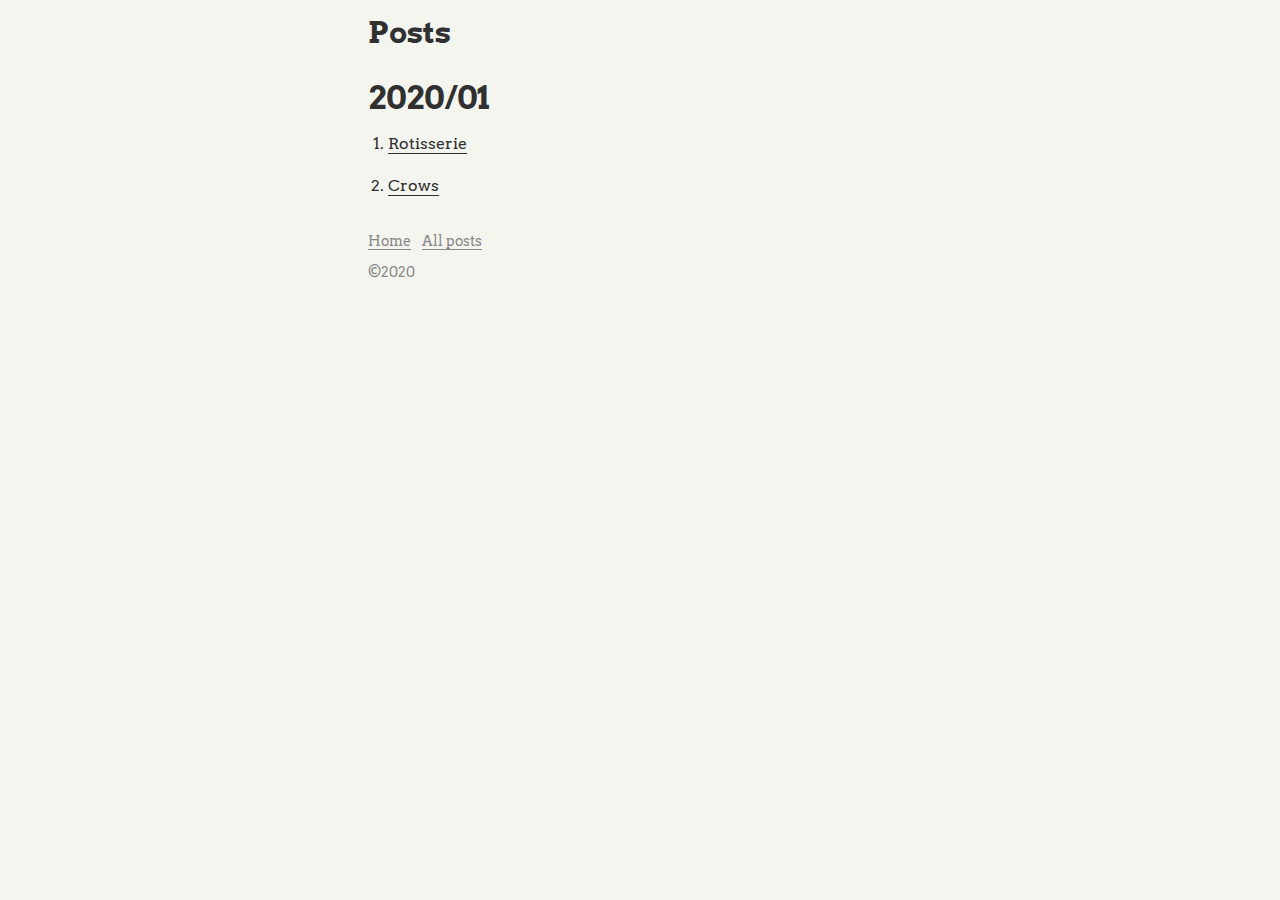
==== post/index.html @ c3e8d0f3 "Bro" ====
<!DOCTYPE html>
<html lang="en-us">

<head>
  <meta charset="utf-8">
  <meta http-equiv="X-UA-Compatible" content="IE=edge">
  <meta name="viewport" content="width=device-width, initial-scale=1">
  <meta name="author" content="">
  <meta name="generator" content="Hugo 0.63.2" />
  <title>Posts — N-I-C-H-O-L-A-I</title>

  <meta name="description" content="">
  <link rel="canonical" href="https://chillingchakra.github.io/post/">
  <link href="/post/index.xml" rel="alternate"
    type="application/rss+xml" title="N-I-C-H-O-L-A-I">
  <link rel="stylesheet" href="https://fonts.googleapis.com/css?family=Source+Code+Pro|Arvo:400,700">
  <link rel="stylesheet" href="https://chillingchakra.github.io/css/highlight.css">
  <link rel="stylesheet" href="https://chillingchakra.github.io/css/paperback.css">
</head>


<body>
  <div class="container">

    <header>
  <h1>Posts</h1>

  

  
</header>


    <article>

      <section>
        <h2>2020/01</h2>

        <ol>
          <li>
            <p>
  <a href="https://chillingchakra.github.io/post/rotisserie/">Rotisserie</a>
</p>

          </li>
          <li>
            <p>
  <a href="https://chillingchakra.github.io/post/crows/">Crows</a>
</p>

          </li>
          
        </ol>
      </section>
      

    </article>

    <nav class="site-nav">
  <a href="https://chillingchakra.github.io/">Home</a>
  <a href="https://chillingchakra.github.io/post/">All posts</a>

  

  

  
</nav>


    <footer class="site-footer">
  <span class="owner">©2020 </span>

  

  
</footer>


  </div>

  
<script src="https://chillingchakra.github.io/js/highlight.pack.js"></script>
<script>hljs.initHighlightingOnLoad();</script>


</body>

</html>
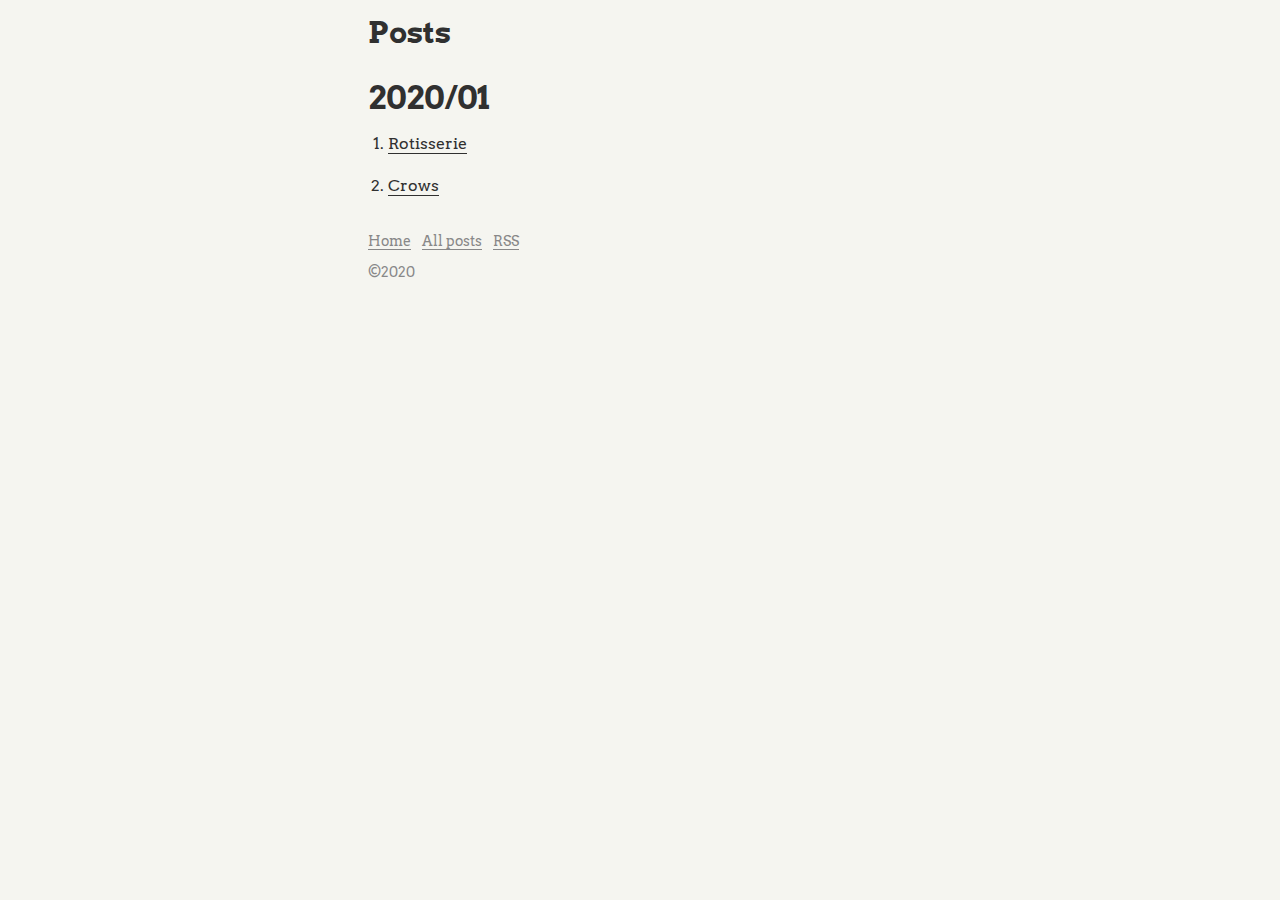
==== commit 938a4c60: "enabled browsers to pick up on RSS Feed and Added RSS Button at the nav.html. On a lighter note Hugo" ====
--- a/post/index.html
+++ b/post/index.html
@@ -59,6 +59,9 @@
     <nav class="site-nav">
   <a href="https://chillingchakra.github.io/">Home</a>
   <a href="https://chillingchakra.github.io/post/">All posts</a>
+  <a href="https://chillingchakra.github.io/index.xml">RSS</a>
+  <link rel="alternate" href="https://chillingchakra.github.io/index.xml" type="application/rss+xml" title="RSS"></link>
+
 
   
 
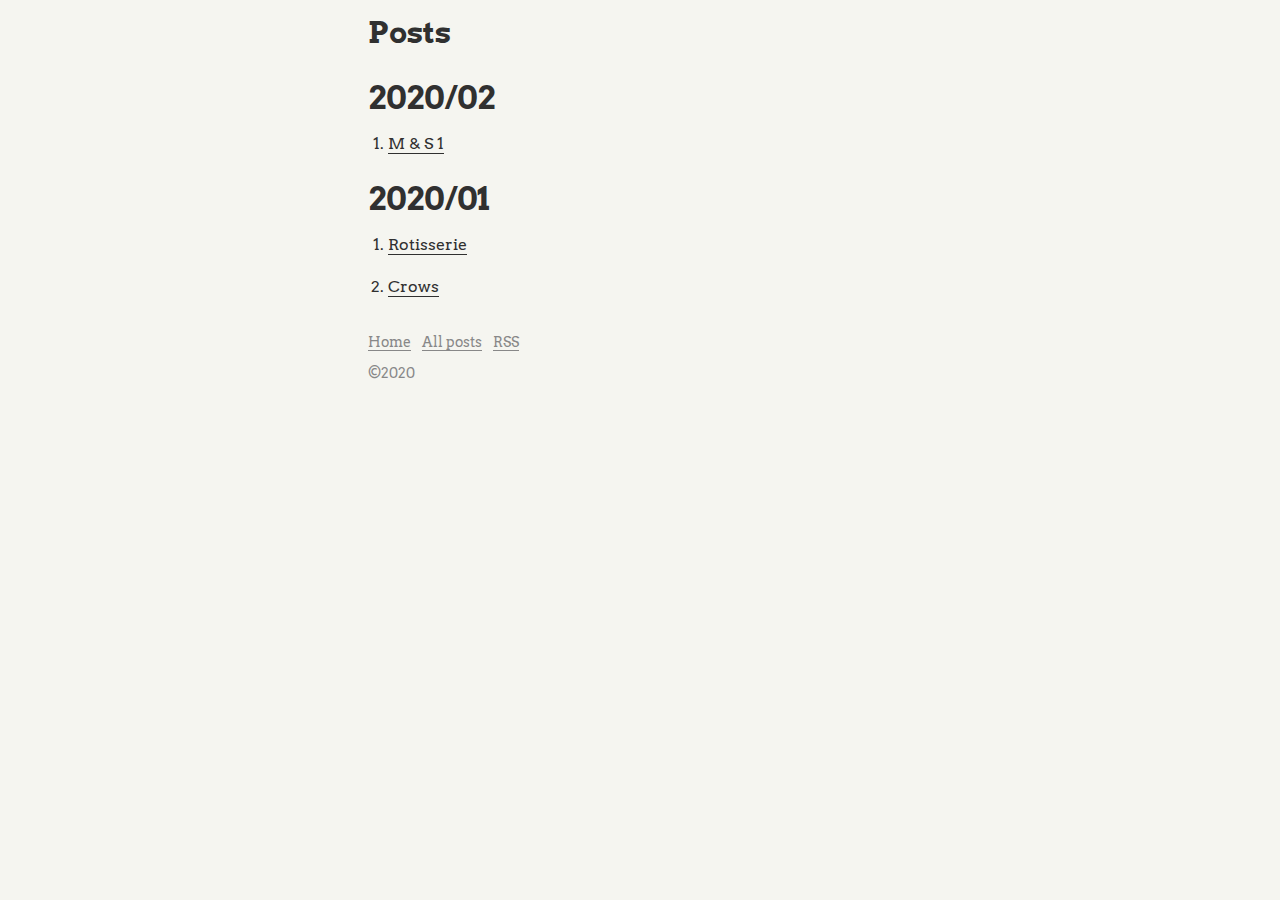
==== commit 5f969741: "common git don't fail me now" ====
--- a/post/index.html
+++ b/post/index.html
@@ -6,7 +6,7 @@
   <meta http-equiv="X-UA-Compatible" content="IE=edge">
   <meta name="viewport" content="width=device-width, initial-scale=1">
   <meta name="author" content="">
-  <meta name="generator" content="Hugo 0.63.2" />
+  <meta name="generator" content="Hugo 0.64.0" />
   <title>Posts — N-I-C-H-O-L-A-I</title>
 
   <meta name="description" content="">
@@ -33,6 +33,19 @@
 
     <article>
 
+      <section>
+        <h2>2020/02</h2>
+
+        <ol>
+          <li>
+            <p>
+  <a href="https://chillingchakra.github.io/post/ms1/">M &amp; S 1</a>
+</p>
+
+          </li>
+          
+        </ol>
+      </section>
       <section>
         <h2>2020/01</h2>
 
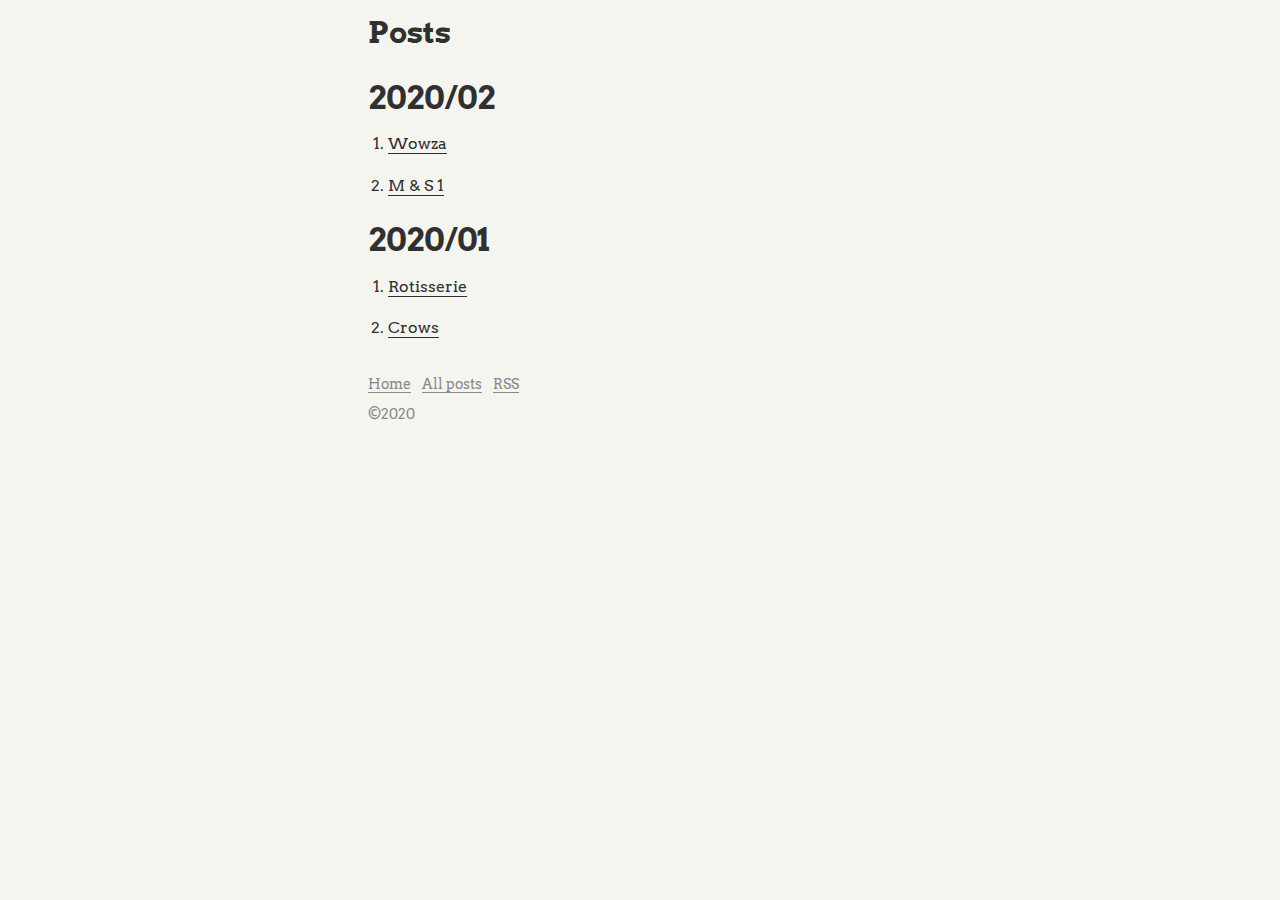
==== commit c903712d: "added new post WOWZA by DESCHUTES BREWERY" ====
--- a/post/index.html
+++ b/post/index.html
@@ -7,12 +7,12 @@
   <meta name="viewport" content="width=device-width, initial-scale=1">
   <meta name="author" content="">
   <meta name="generator" content="Hugo 0.64.0" />
-  <title>Posts — N-I-C-H-O-L-A-I</title>
+  <title>Posts — Giggling Gazelles and Shit Droplets</title>
 
   <meta name="description" content="">
   <link rel="canonical" href="https://chillingchakra.github.io/post/">
   <link href="/post/index.xml" rel="alternate"
-    type="application/rss+xml" title="N-I-C-H-O-L-A-I">
+    type="application/rss+xml" title="Giggling Gazelles and Shit Droplets">
   <link rel="stylesheet" href="https://fonts.googleapis.com/css?family=Source+Code+Pro|Arvo:400,700">
   <link rel="stylesheet" href="https://chillingchakra.github.io/css/highlight.css">
   <link rel="stylesheet" href="https://chillingchakra.github.io/css/paperback.css">
@@ -37,6 +37,12 @@
         <h2>2020/02</h2>
 
         <ol>
+          <li>
+            <p>
+  <a href="https://chillingchakra.github.io/post/wowza/">Wowza</a>
+</p>
+
+          </li>
           <li>
             <p>
   <a href="https://chillingchakra.github.io/post/ms1/">M &amp; S 1</a>
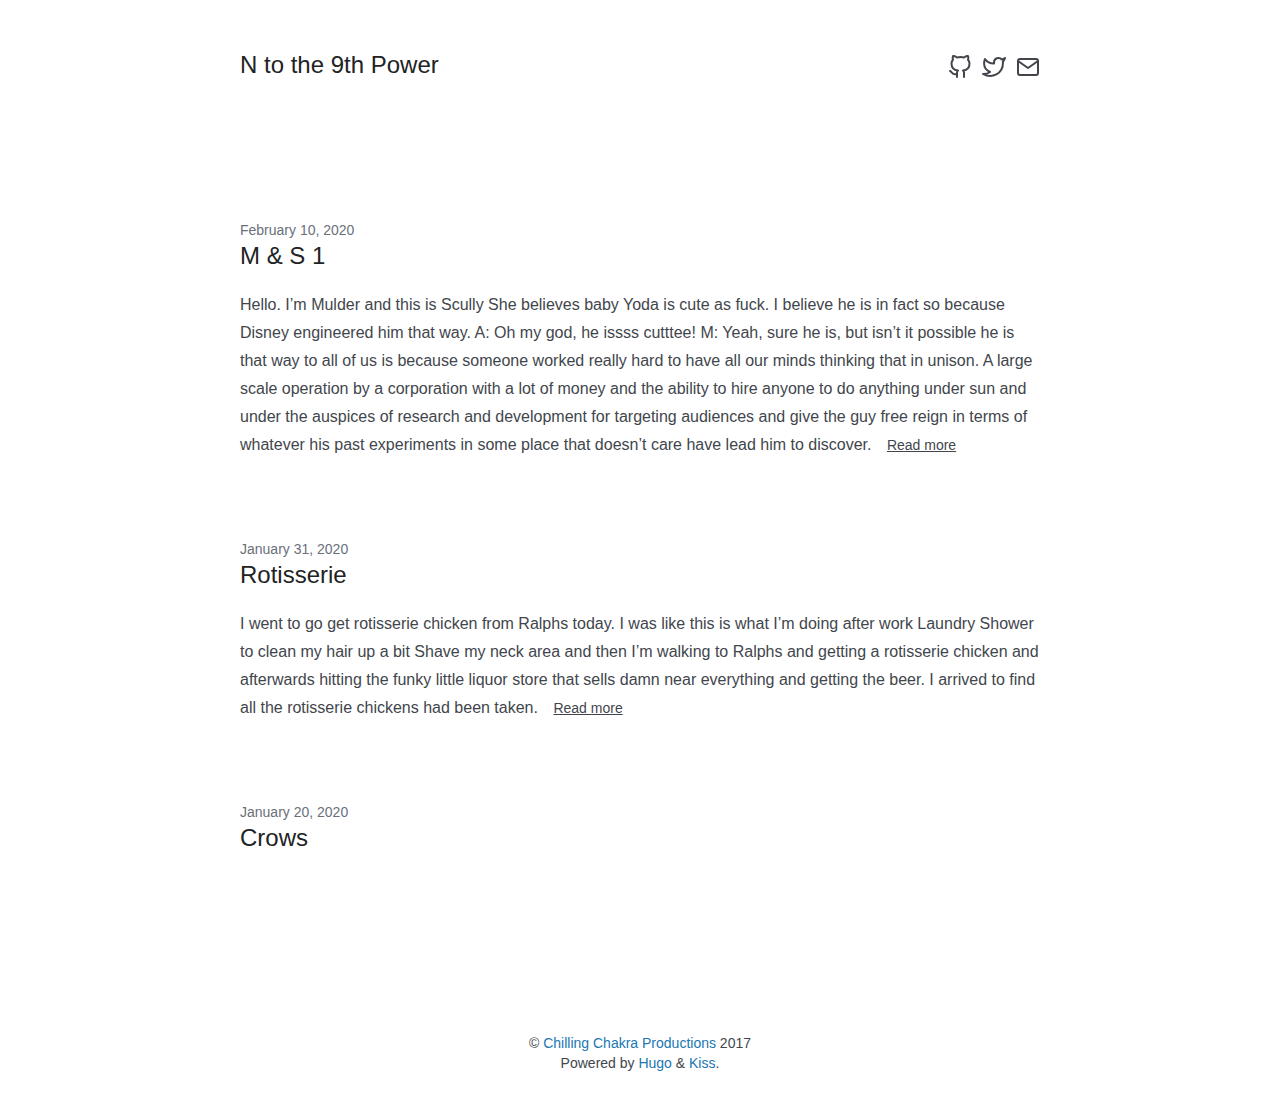
==== commit 5cda1189: "new theme, same great taste, thanks to SJL" ====
--- a/post/index.html
+++ b/post/index.html
@@ -1,111 +1,162 @@
 <!DOCTYPE html>
-<html lang="en-us">
+<html xmlns="http://www.w3.org/1999/xhtml"  lang="en">
+<head>
+<meta charset="UTF-8" />
+<meta name="viewport" content="width=device-width, initial-scale=1"/>
 
-<head>
-  <meta charset="utf-8">
-  <meta http-equiv="X-UA-Compatible" content="IE=edge">
-  <meta name="viewport" content="width=device-width, initial-scale=1">
-  <meta name="author" content="">
-  <meta name="generator" content="Hugo 0.64.0" />
-  <title>Posts — Giggling Gazelles and Shit Droplets</title>
+<title>Posts | N to the 9th Power</title>
 
-  <meta name="description" content="">
-  <link rel="canonical" href="https://chillingchakra.github.io/post/">
-  <link href="/post/index.xml" rel="alternate"
-    type="application/rss+xml" title="Giggling Gazelles and Shit Droplets">
-  <link rel="stylesheet" href="https://fonts.googleapis.com/css?family=Source+Code+Pro|Arvo:400,700">
-  <link rel="stylesheet" href="https://chillingchakra.github.io/css/highlight.css">
-  <link rel="stylesheet" href="https://chillingchakra.github.io/css/paperback.css">
-</head>
+<meta property='og:title' content='Posts - N to the 9th Power'>
+<meta property='og:description' content=''>
+<meta property='og:url' content='https://chillingchakra.github.com/post/'>
+<meta property='og:site_name' content='N to the 9th Power'>
+<meta property='og:type' content='website'><meta property='og:image' content='https://www.gravatar.com/avatar/4d9bce5034617fad6561a28088f4c600?s=256'><meta property='article:section' content='Post'><meta property='og:updated_time' content='2020-02-10T15:17:17-08:00'/><meta name='twitter:card' content='summary'><meta name='twitter:site' content='@welcomeback_rr'><meta name='twitter:creator' content='@welcomeback_rr'>
 
 
+<link href="https://chillingchakra.github.com/index.xml" rel="alternate" type="application/rss+xml" title="N to the 9th Power" />
+
+<link rel="stylesheet" href="/css/style.css"/><link rel='stylesheet' href='https://chillingchakra.github.com/css/custom.css'><link rel="apple-touch-icon" sizes="180x180" href="/apple-touch-icon.png">
+<link rel="icon" type="image/png" sizes="32x32" href="/favicon-32x32.png">
+<link rel="icon" type="image/png" sizes="16x16" href="/favicon-16x16.png">
+<link rel="manifest" href="/site.webmanifest">
+<link rel="mask-icon" href="/safari-pinned-tab.svg" color="#5bbad5">
+<link rel="canonical" href="https://chillingchakra.github.com/post/">
+<meta name="msapplication-TileColor" content="#da532c">
+<meta name="theme-color" content="#ffffff">
+</head>
 <body>
+<section class="section">
   <div class="container">
+    <nav id="nav-main" class="nav">
+      <div id="nav-name" class="nav-left">
+        <a id="nav-anchor" class="nav-item" href="https://chillingchakra.github.com">
+          <h1 id="nav-heading" class="title is-4">N to the 9th Power</h1>
+        </a>
+      </div>
+      <div class="nav-right">
+        <nav id="nav-items" class="nav-item level is-mobile"><a class="level-item" aria-label="github" href='https://github.com/chillingchakra'
+            target='_blank' rel='noopener'>
+            <span class="icon">
+              <i class><svg viewbox='0 0 24 24' stroke-linecap='round' stroke-linejoin='round' stroke-width='2' aria-hidden='true'>
+    
+    <path d="M9 19c-5 1.5-5-2.5-7-3m14 6v-3.87a3.37 3.37 0 0 0-.94-2.61c3.14-.35 6.44-1.54 6.44-7A5.44 5.44 0 0 0 20 4.77 5.07 5.07 0 0 0 19.91 1S18.73.65 16 2.48a13.38 13.38 0 0 0-7 0C6.27.65 5.09 1 5.09 1A5.07 5.07 0 0 0 5 4.77a5.44 5.44 0 0 0-1.5 3.78c0 5.42 3.3 6.61 6.44 7A3.37 3.37 0 0 0 9 18.13V22"/>
+    
+  </svg></i>
+            </span>
+          </a><a class="level-item" aria-label="twitter" href='https://twitter.com/welcomeback_rr'
+            target='_blank' rel='noopener'>
+            <span class="icon">
+              <i class><svg viewbox='0 0 24 24' stroke-linecap='round' stroke-linejoin='round' stroke-width='2' aria-hidden='true'>
+    
+    <path d="M23 3a10.9 10.9 0 0 1-3.14 1.53 4.48 4.48 0 0 0-7.86 3v1A10.66 10.66 0 0 1 3 4s-4 9 5 13a11.64 11.64 0 0 1-7 2c9 5 20 0 20-11.5a4.5 4.5 0 0 0-.08-.83A7.72 7.72 0 0 0 23 3z"/>
+    
+  </svg></i>
+            </span>
+          </a><a class="level-item" aria-label="email" href='mailto:nicholai@sdf.org'
+            target='_blank' rel='noopener'>
+            <span class="icon">
+              <i class><svg viewbox='0 0 24 24' stroke-linecap='round' stroke-linejoin='round' stroke-width='2' aria-hidden='true'>
+    
+    <path d="M4 4h16c1.1 0 2 .9 2 2v12c0 1.1-.9 2-2 2H4c-1.1 0-2-.9-2-2V6c0-1.1.9-2 2-2z"/>
+    <polyline points="22,6 12,13 2,6"/>
+    
+  </svg></i>
+            </span>
+          </a></nav>
+      </div>
+    </nav>
 
-    <header>
-  <h1>Posts</h1>
-
-  
-
-  
-</header>
-
-
-    <article>
-
-      <section>
-        <h2>2020/02</h2>
-
-        <ol>
-          <li>
-            <p>
-  <a href="https://chillingchakra.github.io/post/wowza/">Wowza</a>
-</p>
-
-          </li>
-          <li>
-            <p>
-  <a href="https://chillingchakra.github.io/post/ms1/">M &amp; S 1</a>
-</p>
-
-          </li>
-          
-        </ol>
-      </section>
-      <section>
-        <h2>2020/01</h2>
-
-        <ol>
-          <li>
-            <p>
-  <a href="https://chillingchakra.github.io/post/rotisserie/">Rotisserie</a>
-</p>
-
-          </li>
-          <li>
-            <p>
-  <a href="https://chillingchakra.github.io/post/crows/">Crows</a>
-</p>
-
-          </li>
-          
-        </ol>
-      </section>
+    <nav class="nav">
       
 
-    </article>
-
-    <nav class="site-nav">
-  <a href="https://chillingchakra.github.io/">Home</a>
-  <a href="https://chillingchakra.github.io/post/">All posts</a>
-  <a href="https://chillingchakra.github.io/index.xml">RSS</a>
-  <link rel="alternate" href="https://chillingchakra.github.io/index.xml" type="application/rss+xml" title="RSS"></link>
-
-
-  
-
-  
-
-  
-</nav>
-
-
-    <footer class="site-footer">
-  <span class="owner">©2020 </span>
-
-  
-
-  
-</footer>
-
+      
+    </nav>
 
   </div>
+  <script src="/js/navicon-shift.js"></script>
+</section>
+<section class="section">
+  <div class="container">
+    
+    <article>
+      <div class="subtitle tags is-6 is-pulled-right">
+        
+      </div>
+      <h2 class="subtitle is-6 date">February 10, 2020</h2>
+      <h1 class="title"><a href="https://chillingchakra.github.com/post/ms1/">M &amp; S 1</a></h1>
+      <div class="content">
+        Hello.
+I&rsquo;m Mulder and this is Scully
+She believes baby Yoda is cute as fuck.
+I believe he is in fact so because Disney engineered him that way.
+A: Oh my god, he issss cutttee! M: Yeah, sure he is, but isn&rsquo;t it possible he is that way to all of us is because someone worked really hard to have all our minds thinking that in unison. A large scale operation by a corporation with a lot of money and the ability to hire anyone to do anything under sun and under the auspices of research and development for targeting audiences and give the guy free reign in terms of whatever his past experiments in some place that doesn&rsquo;t care have lead him to discover.
+        
+        <a class="button is-link" href="https://chillingchakra.github.com/post/ms1/" style="height:28px">
+          Read more
+        </a>
+        
+      </div>
+    </article>
+    
+    <article>
+      <div class="subtitle tags is-6 is-pulled-right">
+        
+      </div>
+      <h2 class="subtitle is-6 date">January 31, 2020</h2>
+      <h1 class="title"><a href="https://chillingchakra.github.com/post/rotisserie/">Rotisserie</a></h1>
+      <div class="content">
+        I went to go get rotisserie chicken from Ralphs today.
+ I was like this is what I&rsquo;m doing after work Laundry Shower to clean my hair up a bit Shave my neck area and then I&rsquo;m walking to Ralphs and getting a rotisserie chicken and afterwards hitting the funky little liquor store that sells damn near everything and getting the beer.  I arrived to find all the rotisserie chickens had been taken.
+        
+        <a class="button is-link" href="https://chillingchakra.github.com/post/rotisserie/" style="height:28px">
+          Read more
+        </a>
+        
+      </div>
+    </article>
+    
+    <article>
+      <div class="subtitle tags is-6 is-pulled-right">
+        
+      </div>
+      <h2 class="subtitle is-6 date">January 20, 2020</h2>
+      <h1 class="title"><a href="https://chillingchakra.github.com/post/crows/">Crows</a></h1>
+      <div class="content">
+        
+        
+      </div>
+    </article>
+    
+  </div>
+</section>
+<section class="section">
+  <div class="container">
+    <nav class="level is-mobile">
+      <div class="level-left">
+        <div class="level-item">
+          
+        </div>
+      </div>
+      <div class="level-right is-marginless">
+        <div class="level-item">
+          
+        </div>
+      </div>
+    </nav>
+  </div>
+</section>
 
-  
-<script src="https://chillingchakra.github.io/js/highlight.pack.js"></script>
-<script>hljs.initHighlightingOnLoad();</script>
+<section class="section">
+  <div class="container has-text-centered">
+    <p>&copy; <a href="https://github.com/chillingchakra">Chilling Chakra Productions</a> 2017</p>
+    
+      <p>Powered by <a href="https://gohugo.io/">Hugo</a> &amp; <a href="https://github.com/ribice/kiss">Kiss</a>.</p>
+    
+  </div>
+</section>
+
 
 
 </body>
+</html>
 
-</html>
--- a/css/style.css
+++ b/css/style.css
@@ -0,0 +1,6671 @@
+.card,
+.highlight,
+.highlight pre,
+.textarea,
+embed,
+img,
+object {
+  max-width: 100%;
+}
+
+a,
+hr {
+  padding: 0;
+}
+
+a,
+button,
+input[type="button"],
+input[type="file"],
+input[type="submit"],
+label {
+  cursor: pointer;
+}
+
+a,
+button,
+input,
+select,
+textarea {
+  margin: 0;
+}
+
+a,
+input[type="checkbox"],
+input[type="radio"] {
+  vertical-align: baseline;
+}
+
+a:hover,
+strong,
+table th {
+  color: #222324;
+}
+
+.container,
+sub,
+sup {
+  position: relative;
+}
+
+.is-block,
+article,
+aside,
+details,
+figure,
+footer,
+header,
+hgroup,
+hr,
+nav,
+pre code,
+section,
+summary {
+  display: block;
+}
+
+.button,
+.delete,
+.input,
+.modal-close,
+.progress,
+.select select,
+.textarea {
+  -moz-appearance: none;
+  -webkit-appearance: none;
+}
+
+.heading,
+.menu-label {
+  letter-spacing: 1px;
+  text-transform: uppercase;
+}
+
+.hero,
+.modal-card,
+.tile.is-vertical {
+  -webkit-box-orient: vertical;
+  -webkit-box-direction: normal;
+}
+
+abbr,
+address,
+article,
+aside,
+audio,
+b,
+blockquote,
+body,
+body div,
+caption,
+cite,
+code,
+dd,
+del,
+details,
+dfn,
+dl,
+dt,
+em,
+fieldset,
+figure,
+footer,
+form,
+h1,
+h2,
+h3,
+h4,
+h5,
+h6,
+header,
+html,
+i,
+iframe,
+img,
+ins,
+kbd,
+label,
+legend,
+li,
+mark,
+menu,
+nav,
+object,
+ol,
+p,
+pre,
+q,
+samp,
+section,
+small,
+span,
+strong,
+sub,
+summary,
+sup,
+table,
+tbody,
+td,
+tfoot,
+th,
+thead,
+time,
+tr,
+ul,
+var,
+video {
+  margin: 0;
+  padding: 0;
+  border: 0;
+  font-size: 100%;
+  font-weight: 400;
+  vertical-align: baseline;
+  background: 0 0;
+}
+
+td,
+td img {
+  vertical-align: top;
+}
+
+pre,
+pre code {
+  background-color: #f5f7fa;
+  color: #42464c;
+}
+
+code[data-lang] {
+  background-color: inherit;
+  color: inherit;
+}
+
+*,
+:after,
+:before {
+  box-sizing: inherit;
+}
+
+ul {
+  list-style: none;
+}
+
+blockquote,
+q {
+  quotes: none;
+}
+
+blockquote:after,
+blockquote:before,
+q:after,
+q:before {
+  content: "";
+  content: none;
+}
+
+.is-clearfix:after,
+.notification:after,
+.select:after {
+  content: " ";
+}
+
+a {
+  font-size: 100%;
+  background: 0 0;
+  color: #2077b2;
+  text-decoration: none;
+  -webkit-transition: none 86ms ease-out;
+  transition: none 86ms ease-out;
+}
+
+del {
+  text-decoration: line-through;
+}
+
+abbr[title],
+dfn[title] {
+  border-bottom: 1px dotted #000;
+  cursor: help;
+}
+
+th {
+  font-weight: 700;
+  vertical-align: bottom;
+}
+
+body,
+code,
+td {
+  font-weight: 400;
+}
+
+hr {
+  height: 1px;
+  border: 0;
+  border-top: 1px solid #ccc;
+  border-top-color: #d3d6db;
+  margin: 40px 0;
+}
+
+input,
+select {
+  vertical-align: middle;
+}
+
+input,
+select,
+textarea {
+  font: 99% sans-serif;
+}
+
+table {
+  border-collapse: collapse;
+  border-spacing: 0;
+  font: 100%;
+  width: 100%;
+}
+
+sub,
+sup {
+  font-size: 75%;
+  line-height: 0;
+}
+
+sup {
+  top: -0.5em;
+}
+
+sub {
+  bottom: -0.25em;
+}
+
+code,
+kbd,
+pre,
+samp {
+  font-family: monospace, sans-serif;
+}
+
+button,
+input[type="button"] {
+  width: auto;
+  overflow: visible;
+}
+
+@-webkit-keyframes spin-around {
+  from {
+    -webkit-transform: rotate(0);
+    transform: rotate(0);
+  }
+
+  to {
+    -webkit-transform: rotate(359deg);
+    transform: rotate(359deg);
+  }
+}
+
+@keyframes spin-around {
+  from {
+    -webkit-transform: rotate(0);
+    transform: rotate(0);
+  }
+
+  to {
+    -webkit-transform: rotate(359deg);
+    transform: rotate(359deg);
+  }
+}
+
+html {
+  box-sizing: border-box;
+  font-size: 14px;
+  -moz-osx-font-smoothing: grayscale;
+  -webkit-font-smoothing: antialiased;
+  min-width: 300px;
+  overflow-x: hidden;
+  overflow-y: scroll;
+  text-rendering: optimizeLegibility;
+}
+
+body,
+button,
+input,
+select,
+textarea {
+  font-family: "游ゴシック", YuGothic, "ヒラギノ角ゴ Pro",
+    "Hiragino Kaku Gothic Pro", "メイリオ", Meiryo, sans-serif;
+}
+
+code,
+pre {
+  -moz-osx-font-smoothing: auto;
+  -webkit-font-smoothing: auto;
+  font-family: "Source Code Pro", Monaco, Inconsolata, monospace;
+  line-height: 1.25;
+}
+
+body {
+  color: #42464c;
+  font-size: 1rem;
+  line-height: 1.428571428571429;
+}
+
+code {
+  padding: 1px 2px 2px;
+}
+
+.button,
+.input,
+.textarea,
+table td,
+table th {
+  vertical-align: top;
+}
+
+small {
+  font-size: 11px;
+}
+
+span {
+  font-style: inherit;
+  font-weight: inherit;
+}
+
+.label,
+strong {
+  font-weight: 700;
+}
+
+pre {
+  white-space: pre;
+  word-wrap: normal;
+}
+
+.button,
+.nav-left,
+.table td.is-icon,
+.table th.is-icon,
+.tabs,
+.tag {
+  white-space: nowrap;
+}
+
+pre code {
+  overflow-x: auto;
+  padding: 16px 20px;
+}
+
+.box,
+.button {
+  background-color: #fff;
+}
+
+table td,
+table th {
+  text-align: left;
+}
+
+.has-text-centered {
+  text-align: center;
+}
+
+.block:not(:last-child),
+.box:not(:last-child),
+.content:not(:last-child),
+.highlight:not(:last-child),
+.level:not(:last-child),
+.message:not(:last-child),
+.notification:not(:last-child),
+.progress:not(:last-child),
+.subtitle:not(:last-child),
+.tabs:not(:last-child),
+.title:not(:last-child) {
+  margin-bottom: 20px;
+}
+
+@media screen and (min-width: 980px) {
+  .container {
+    margin: 0 auto;
+    max-width: 960px;
+  }
+
+  .container.is-fluid {
+    margin: 0 20px;
+    max-width: none;
+  }
+
+  .is-block-desktop {
+    display: block !important;
+  }
+}
+
+@media screen and (max-width: 768px) {
+  .is-block-mobile {
+    display: block !important;
+  }
+}
+
+@media screen and (min-width: 769px) {
+  .is-block-tablet {
+    display: block !important;
+  }
+}
+
+@media screen and (min-width: 769px) and (max-width: 979px) {
+  .is-block-tablet-only {
+    display: block !important;
+  }
+}
+
+@media screen and (max-width: 979px) {
+  .is-block-touch {
+    display: block !important;
+  }
+}
+
+@media screen and (min-width: 980px) and (max-width: 1179px) {
+  .is-block-desktop-only {
+    display: block !important;
+  }
+}
+
+@media screen and (min-width: 1180px) {
+  .container {
+    max-width: 1200px;
+  }
+
+  .is-block-widescreen {
+    display: block !important;
+  }
+}
+
+.is-flex {
+  display: -webkit-box;
+  display: -ms-flexbox;
+  display: flex;
+}
+
+@media screen and (max-width: 768px) {
+  .is-flex-mobile {
+    display: -webkit-box !important;
+    display: -ms-flexbox !important;
+    display: flex !important;
+  }
+}
+
+@media screen and (min-width: 769px) {
+  .is-flex-tablet {
+    display: -webkit-box !important;
+    display: -ms-flexbox !important;
+    display: flex !important;
+  }
+}
+
+@media screen and (min-width: 769px) and (max-width: 979px) {
+  .is-flex-tablet-only {
+    display: -webkit-box !important;
+    display: -ms-flexbox !important;
+    display: flex !important;
+  }
+}
+
+@media screen and (max-width: 979px) {
+  .is-flex-touch {
+    display: -webkit-box !important;
+    display: -ms-flexbox !important;
+    display: flex !important;
+  }
+}
+
+@media screen and (min-width: 980px) {
+  .is-flex-desktop {
+    display: -webkit-box !important;
+    display: -ms-flexbox !important;
+    display: flex !important;
+  }
+}
+
+@media screen and (min-width: 980px) and (max-width: 1179px) {
+  .is-flex-desktop-only {
+    display: -webkit-box !important;
+    display: -ms-flexbox !important;
+    display: flex !important;
+  }
+}
+
+@media screen and (min-width: 1180px) {
+  .is-flex-widescreen {
+    display: -webkit-box !important;
+    display: -ms-flexbox !important;
+    display: flex !important;
+  }
+}
+
+.is-inline {
+  display: inline;
+}
+
+@media screen and (max-width: 768px) {
+  .is-inline-mobile {
+    display: inline !important;
+  }
+}
+
+@media screen and (min-width: 769px) {
+  .is-inline-tablet {
+    display: inline !important;
+  }
+}
+
+@media screen and (min-width: 769px) and (max-width: 979px) {
+  .is-inline-tablet-only {
+    display: inline !important;
+  }
+}
+
+@media screen and (max-width: 979px) {
+  .is-inline-touch {
+    display: inline !important;
+  }
+}
+
+@media screen and (min-width: 980px) {
+  .is-inline-desktop {
+    display: inline !important;
+  }
+}
+
+@media screen and (min-width: 980px) and (max-width: 1179px) {
+  .is-inline-desktop-only {
+    display: inline !important;
+  }
+}
+
+@media screen and (min-width: 1180px) {
+  .is-inline-widescreen {
+    display: inline !important;
+  }
+}
+
+.is-inline-block {
+  display: inline-block;
+}
+
+@media screen and (max-width: 768px) {
+  .is-inline-block-mobile {
+    display: inline-block !important;
+  }
+}
+
+@media screen and (min-width: 769px) {
+  .is-inline-block-tablet {
+    display: inline-block !important;
+  }
+}
+
+@media screen and (min-width: 769px) and (max-width: 979px) {
+  .is-inline-block-tablet-only {
+    display: inline-block !important;
+  }
+}
+
+@media screen and (max-width: 979px) {
+  .is-inline-block-touch {
+    display: inline-block !important;
+  }
+}
+
+@media screen and (min-width: 980px) {
+  .is-inline-block-desktop {
+    display: inline-block !important;
+  }
+}
+
+@media screen and (min-width: 980px) and (max-width: 1179px) {
+  .is-inline-block-desktop-only {
+    display: inline-block !important;
+  }
+}
+
+@media screen and (min-width: 1180px) {
+  .is-inline-block-widescreen {
+    display: inline-block !important;
+  }
+}
+
+.is-inline-flex {
+  display: -webkit-inline-box;
+  display: -ms-inline-flexbox;
+  display: inline-flex;
+}
+
+@media screen and (max-width: 768px) {
+  .is-inline-flex-mobile {
+    display: -webkit-inline-box !important;
+    display: -ms-inline-flexbox !important;
+    display: inline-flex !important;
+  }
+}
+
+@media screen and (min-width: 769px) {
+  .is-inline-flex-tablet {
+    display: -webkit-inline-box !important;
+    display: -ms-inline-flexbox !important;
+    display: inline-flex !important;
+  }
+}
+
+@media screen and (min-width: 769px) and (max-width: 979px) {
+  .is-inline-flex-tablet-only {
+    display: -webkit-inline-box !important;
+    display: -ms-inline-flexbox !important;
+    display: inline-flex !important;
+  }
+}
+
+@media screen and (max-width: 979px) {
+  .is-inline-flex-touch {
+    display: -webkit-inline-box !important;
+    display: -ms-inline-flexbox !important;
+    display: inline-flex !important;
+  }
+}
+
+@media screen and (min-width: 980px) {
+  .is-inline-flex-desktop {
+    display: -webkit-inline-box !important;
+    display: -ms-inline-flexbox !important;
+    display: inline-flex !important;
+  }
+}
+
+@media screen and (min-width: 980px) and (max-width: 1179px) {
+  .is-inline-flex-desktop-only {
+    display: -webkit-inline-box !important;
+    display: -ms-inline-flexbox !important;
+    display: inline-flex !important;
+  }
+}
+
+@media screen and (min-width: 1180px) {
+  .is-inline-flex-widescreen {
+    display: -webkit-inline-box !important;
+    display: -ms-inline-flexbox !important;
+    display: inline-flex !important;
+  }
+}
+
+.is-clearfix:after {
+  clear: both;
+  display: table;
+}
+
+.is-pulled-left {
+  float: left;
+}
+
+.is-pulled-right {
+  float: right;
+}
+
+.is-clipped {
+  overflow: hidden !important;
+}
+
+.is-overlay {
+  bottom: 0;
+  left: 0;
+  position: absolute;
+  right: 0;
+  top: 0;
+}
+
+.has-text-left {
+  text-align: left;
+}
+
+.has-text-right {
+  text-align: right;
+}
+
+.is-hidden {
+  display: none !important;
+}
+
+@media screen and (max-width: 768px) {
+  .is-hidden-mobile {
+    display: none !important;
+  }
+}
+
+@media screen and (min-width: 769px) {
+  .is-hidden-tablet {
+    display: none !important;
+  }
+}
+
+@media screen and (min-width: 769px) and (max-width: 979px) {
+  .is-hidden-tablet-only {
+    display: none !important;
+  }
+}
+
+@media screen and (max-width: 979px) {
+  .is-hidden-touch {
+    display: none !important;
+  }
+}
+
+@media screen and (min-width: 980px) {
+  .is-hidden-desktop {
+    display: none !important;
+  }
+}
+
+@media screen and (min-width: 980px) and (max-width: 1179px) {
+  .is-hidden-desktop-only {
+    display: none !important;
+  }
+}
+
+@media screen and (min-width: 1180px) {
+  .is-hidden-widescreen {
+    display: none !important;
+  }
+}
+
+.is-disabled {
+  pointer-events: none;
+}
+
+.is-marginless {
+  margin: 0 !important;
+}
+
+.box {
+  border-radius: 5px;
+  box-shadow: 0 2px 3px rgba(17, 17, 17, 0.1), 0 0 0 1px rgba(17, 17, 17, 0.1);
+  display: block;
+  padding: 20px;
+}
+
+a.box:focus,
+a.box:hover {
+  box-shadow: 0 2px 3px rgba(17, 17, 17, 0.1), 0 0 0 1px #2077b2;
+}
+
+a.box:active {
+  box-shadow: inset 0 1px 2px rgba(17, 17, 17, 0.2), 0 0 0 1px #2077b2;
+}
+
+.button {
+  -webkit-box-align: center;
+  -ms-flex-align: center;
+  align-items: center;
+  border: 1px solid #d3d6db;
+  border-radius: 3px;
+  color: #222324;
+  display: -webkit-inline-box;
+  display: -ms-inline-flexbox;
+  display: inline-flex;
+  font-size: 14px;
+  height: 32px;
+  line-height: 24px;
+  position: relative;
+  -webkit-box-pack: center;
+  -ms-flex-pack: center;
+  justify-content: center;
+  padding-left: 10px;
+  padding-right: 10px;
+  text-align: center;
+}
+
+.button:hover {
+  border-color: #aeb1b5;
+}
+
+.button.is-active,
+.button:active,
+.button:focus {
+  border-color: #2077b2;
+  outline: 0;
+}
+
+.button.is-disabled,
+.button[disabled] {
+  background-color: #f5f7fa;
+  border-color: #d3d6db;
+  cursor: not-allowed;
+  pointer-events: none;
+  opacity: 0.5;
+}
+
+.button.is-white,
+.button.is-white:active {
+  border-color: transparent;
+}
+
+.button.is-disabled::-moz-placeholder,
+.button[disabled]::-moz-placeholder {
+  color: rgba(34, 35, 36, 0.3);
+}
+
+.button.is-disabled::-webkit-input-placeholder,
+.button[disabled]::-webkit-input-placeholder {
+  color: rgba(34, 35, 36, 0.3);
+}
+
+.button.is-disabled:-moz-placeholder,
+.button[disabled]:-moz-placeholder {
+  color: rgba(34, 35, 36, 0.3);
+}
+
+.button.is-disabled:-ms-input-placeholder,
+.button[disabled]:-ms-input-placeholder {
+  color: rgba(34, 35, 36, 0.3);
+}
+
+.button strong {
+  color: inherit;
+}
+
+.button small {
+  display: block;
+  font-size: 11px;
+  line-height: 1;
+  margin-top: 5px;
+}
+
+.button .icon:first-child,
+.button .tag:first-child {
+  margin-left: -2px;
+  margin-right: 4px;
+}
+
+.button .icon:last-child,
+.button .tag:last-child {
+  margin-left: 4px;
+  margin-right: -2px;
+}
+
+.button.is-active,
+.button:focus,
+.button:hover {
+  color: #222324;
+}
+
+.button:active {
+  box-shadow: inset 0 1px 2px rgba(17, 17, 17, 0.2);
+}
+
+.button.is-white {
+  background-color: #fff;
+  color: #111;
+}
+
+.button.is-white.is-active,
+.button.is-white:focus,
+.button.is-white:hover {
+  background-color: #e6e6e6;
+  border-color: transparent;
+  color: #111;
+}
+
+.button.is-white.is-inverted {
+  background-color: #111;
+  color: #fff;
+}
+
+.button.is-white.is-inverted:hover {
+  background-color: #040404;
+}
+
+.button.is-white.is-loading:after {
+  border-color: transparent transparent #111 #111 !important;
+}
+
+.button.is-white.is-outlined {
+  background-color: transparent;
+  border-color: #fff;
+  color: #fff;
+}
+
+.button.is-white.is-outlined:focus,
+.button.is-white.is-outlined:hover {
+  background-color: #fff;
+  border-color: #fff;
+  color: #111;
+}
+
+.button.is-black,
+.button.is-black:active {
+  border-color: transparent;
+}
+
+.button.is-black {
+  background-color: #111;
+  color: #fff;
+}
+
+.button.is-black.is-active,
+.button.is-black:focus,
+.button.is-black:hover {
+  background-color: #000;
+  border-color: transparent;
+  color: #fff;
+}
+
+.button.is-black.is-inverted {
+  background-color: #fff;
+  color: #111;
+}
+
+.button.is-black.is-inverted:hover {
+  background-color: #f2f2f2;
+}
+
+.button.is-black.is-loading:after {
+  border-color: transparent transparent #fff #fff !important;
+}
+
+.button.is-black.is-outlined {
+  background-color: transparent;
+  border-color: #111;
+  color: #111;
+}
+
+.button.is-black.is-outlined:focus,
+.button.is-black.is-outlined:hover {
+  background-color: #111;
+  border-color: #111;
+  color: #fff;
+}
+
+.button.is-light,
+.button.is-light:active {
+  border-color: transparent;
+}
+
+.button.is-light {
+  background-color: #f5f7fa;
+  color: #42464c;
+}
+
+.button.is-light.is-active,
+.button.is-light:focus,
+.button.is-light:hover {
+  background-color: #d3dce9;
+  border-color: transparent;
+  color: #42464c;
+}
+
+.button.is-light.is-inverted {
+  background-color: #42464c;
+  color: #f5f7fa;
+}
+
+.button.is-light.is-inverted:hover {
+  background-color: #36393e;
+}
+
+.button.is-light.is-loading:after {
+  border-color: transparent transparent #42464c #42464c !important;
+}
+
+.button.is-light.is-outlined {
+  background-color: transparent;
+  border-color: #f5f7fa;
+  color: #f5f7fa;
+}
+
+.button.is-light.is-outlined:focus,
+.button.is-light.is-outlined:hover {
+  background-color: #f5f7fa;
+  border-color: #f5f7fa;
+  color: #42464c;
+}
+
+.button.is-dark,
+.button.is-dark:active {
+  border-color: transparent;
+}
+
+.button.is-dark {
+  background-color: #42464c;
+  color: #f5f7fa;
+}
+
+.button.is-dark.is-active,
+.button.is-dark:focus,
+.button.is-dark:hover {
+  background-color: #2a2d31;
+  border-color: transparent;
+  color: #f5f7fa;
+}
+
+.button.is-dark.is-inverted {
+  background-color: #f5f7fa;
+  color: #42464c;
+}
+
+.button.is-dark.is-inverted:hover {
+  background-color: #e4e9f2;
+}
+
+.button.is-dark.is-loading:after {
+  border-color: transparent transparent #f5f7fa #f5f7fa !important;
+}
+
+.button.is-dark.is-outlined {
+  background-color: transparent;
+  border-color: #42464c;
+  color: #42464c;
+}
+
+.button.is-dark.is-outlined:focus,
+.button.is-dark.is-outlined:hover {
+  background-color: #42464c;
+  border-color: #42464c;
+  color: #f5f7fa;
+}
+
+.button.is-primary,
+.button.is-primary:active {
+  border-color: transparent;
+}
+
+.button.is-primary {
+  background-color: #2077b2;
+  color: #fff;
+}
+
+.button.is-primary.is-active,
+.button.is-primary:focus,
+.button.is-primary:hover {
+  background-color: #185a87;
+  border-color: transparent;
+  color: #fff;
+}
+
+.button.is-primary.is-inverted {
+  background-color: #fff;
+  color: #2077b2;
+}
+
+.button.is-primary.is-inverted:hover {
+  background-color: #f2f2f2;
+}
+
+.button.is-primary.is-loading:after {
+  border-color: transparent transparent #fff #fff !important;
+}
+
+.button.is-primary.is-outlined {
+  background-color: transparent;
+  border-color: #2077b2;
+  color: #2077b2;
+}
+
+.button.is-primary.is-outlined:focus,
+.button.is-primary.is-outlined:hover {
+  background-color: #2077b2;
+  border-color: #2077b2;
+  color: #fff;
+}
+
+.button.is-info,
+.button.is-info:active {
+  border-color: transparent;
+}
+
+.button.is-info {
+  background-color: #2077b2;
+  color: #fff;
+}
+
+.button.is-info.is-active,
+.button.is-info:focus,
+.button.is-info:hover {
+  background-color: #185a87;
+  border-color: transparent;
+  color: #fff;
+}
+
+.button.is-info.is-inverted {
+  background-color: #fff;
+  color: #2077b2;
+}
+
+.button.is-info.is-inverted:hover {
+  background-color: #f2f2f2;
+}
+
+.button.is-info.is-loading:after {
+  border-color: transparent transparent #fff #fff !important;
+}
+
+.button.is-info.is-outlined {
+  background-color: transparent;
+  border-color: #2077b2;
+  color: #2077b2;
+}
+
+.button.is-info.is-outlined:focus,
+.button.is-info.is-outlined:hover {
+  background-color: #2077b2;
+  border-color: #2077b2;
+  color: #fff;
+}
+
+.button.is-success,
+.button.is-success:active {
+  border-color: transparent;
+}
+
+.button.is-success {
+  background-color: #97cd76;
+  color: #fff;
+}
+
+.button.is-success.is-active,
+.button.is-success:focus,
+.button.is-success:hover {
+  background-color: #7bbf51;
+  border-color: transparent;
+  color: #fff;
+}
+
+.button.is-success.is-inverted {
+  background-color: #fff;
+  color: #97cd76;
+}
+
+.button.is-success.is-inverted:hover {
+  background-color: #f2f2f2;
+}
+
+.button.is-success.is-loading:after {
+  border-color: transparent transparent #fff #fff !important;
+}
+
+.button.is-success.is-outlined {
+  background-color: transparent;
+  border-color: #97cd76;
+  color: #97cd76;
+}
+
+.button.is-success.is-outlined:focus,
+.button.is-success.is-outlined:hover {
+  background-color: #97cd76;
+  border-color: #97cd76;
+  color: #fff;
+}
+
+.button.is-warning,
+.button.is-warning:active {
+  border-color: transparent;
+}
+
+.button.is-warning {
+  background-color: #fce473;
+  color: rgba(17, 17, 17, 0.5);
+}
+
+.button.is-warning.is-active,
+.button.is-warning:focus,
+.button.is-warning:hover {
+  background-color: #fbda41;
+  border-color: transparent;
+  color: rgba(17, 17, 17, 0.5);
+}
+
+.button.is-warning.is-inverted {
+  background-color: rgba(17, 17, 17, 0.5);
+  color: #fce473;
+}
+
+.button.is-warning.is-inverted:hover {
+  background-color: rgba(4, 4, 4, 0.5);
+}
+
+.button.is-warning.is-loading:after {
+  border-color: transparent transparent rgba(17, 17, 17, 0.5) rgba(17, 17, 17, 0.5) !important;
+}
+
+.button.is-warning.is-outlined {
+  background-color: transparent;
+  border-color: #fce473;
+  color: #fce473;
+}
+
+.button.is-warning.is-outlined:focus,
+.button.is-warning.is-outlined:hover {
+  background-color: #fce473;
+  border-color: #fce473;
+  color: rgba(17, 17, 17, 0.5);
+}
+
+.button.is-danger,
+.button.is-danger:active {
+  border-color: transparent;
+}
+
+.button.is-danger {
+  background-color: #ed6c63;
+  color: #fff;
+}
+
+.button.is-danger.is-active,
+.button.is-danger:focus,
+.button.is-danger:hover {
+  background-color: #e84135;
+  border-color: transparent;
+  color: #fff;
+}
+
+.button.is-danger.is-inverted {
+  background-color: #fff;
+  color: #ed6c63;
+}
+
+.button.is-danger.is-inverted:hover {
+  background-color: #f2f2f2;
+}
+
+.button.is-danger.is-loading:after {
+  border-color: transparent transparent #fff #fff !important;
+}
+
+.button.is-danger.is-outlined {
+  background-color: transparent;
+  border-color: #ed6c63;
+  color: #ed6c63;
+}
+
+.button.is-danger.is-outlined:focus,
+.button.is-danger.is-outlined:hover {
+  background-color: #ed6c63;
+  border-color: #ed6c63;
+  color: #fff;
+}
+
+.button.is-link {
+  background-color: transparent;
+  border-color: transparent;
+  color: #42464c;
+  text-decoration: underline;
+}
+
+.button.is-link:focus,
+.button.is-link:hover {
+  background-color: #d3d6db;
+  color: #222324;
+}
+
+.button.is-small {
+  border-radius: 2px;
+  font-size: 11px;
+  height: 24px;
+  line-height: 16px;
+  padding-left: 6px;
+  padding-right: 6px;
+}
+
+.button.is-medium {
+  font-size: 18px;
+  height: 40px;
+  padding-left: 14px;
+  padding-right: 14px;
+}
+
+.button.is-large {
+  font-size: 22px;
+  height: 48px;
+  padding-left: 20px;
+  padding-right: 20px;
+}
+
+.button.is-fullwidth {
+  display: -webkit-box;
+  display: -ms-flexbox;
+  display: flex;
+  width: 100%;
+}
+
+.button.is-loading {
+  color: transparent !important;
+  pointer-events: none;
+}
+
+.button.is-loading:after {
+  left: 50%;
+  margin-left: -8px;
+  margin-top: -8px;
+  top: 50%;
+  position: absolute !important;
+}
+
+.content a:not(.button) {
+  border-bottom: 1px solid #d3d6db;
+}
+
+.content a:not(.button):visited {
+  color: #847bb9;
+}
+
+.content a:not(.button):hover {
+  border-bottom-color: #2077b2;
+}
+
+.content li+li {
+  margin-top: 0.25em;
+}
+
+.content ol,
+.content ul {
+  margin-left: 2em;
+  margin-right: 2em;
+  margin-top: 1em;
+}
+
+.content p {
+  text-align: justify;
+}
+
+.content blockquote:not(:last-child),
+.content ol:not(:last-child),
+.content p:not(:last-child),
+.content ul:not(:last-child) {
+  margin-bottom: 1em;
+}
+
+.content h1,
+.content h2,
+.content h3,
+.content h4,
+.content h5,
+.content h6 {
+  color: #b52323;
+  font-weight: 300;
+  margin-bottom: 20px;
+}
+
+.content blockquote {
+  background-color: #f5f7fa;
+  border-left: 5px solid #d3d6db;
+  padding: 1.5em;
+}
+
+.content ol {
+  list-style: decimal;
+}
+
+.content ul {
+  list-style: disc;
+}
+
+.content ul ul {
+  list-style-type: circle;
+  margin-top: 0.5em;
+}
+
+.content ul ul ul,
+.related ul {
+  list-style-type: square;
+}
+
+.content.is-medium {
+  font-size: 18px;
+}
+
+.content.is-medium code {
+  font-size: 14px;
+}
+
+.content.is-large {
+  font-size: 24px;
+}
+
+.content.is-large code {
+  font-size: 18px;
+}
+
+.input,
+.textarea {
+  -webkit-box-align: center;
+  -ms-flex-align: center;
+  align-items: center;
+  background-color: #fff;
+  border: 1px solid #d3d6db;
+  border-radius: 3px;
+  color: #222324;
+  display: -webkit-inline-box;
+  display: -ms-inline-flexbox;
+  display: inline-flex;
+  font-size: 14px;
+  height: 32px;
+  -webkit-box-pack: start;
+  -ms-flex-pack: start;
+  justify-content: flex-start;
+  line-height: 24px;
+  padding-left: 8px;
+  padding-right: 8px;
+  position: relative;
+  box-shadow: inset 0 1px 2px rgba(17, 17, 17, 0.1);
+  max-width: 100%;
+  width: 100%;
+}
+
+.input:hover,
+.textarea:hover {
+  border-color: #aeb1b5;
+}
+
+.input.is-active,
+.input:active,
+.input:focus,
+.is-active.textarea,
+.textarea:active,
+.textarea:focus {
+  border-color: #2077b2;
+  outline: 0;
+}
+
+.input.is-disabled,
+.input[disabled],
+.is-disabled.textarea,
+[disabled].textarea {
+  background-color: #f5f7fa;
+  border-color: #d3d6db;
+  cursor: not-allowed;
+  pointer-events: none;
+}
+
+.checkbox input,
+.radio input,
+.select select {
+  cursor: pointer;
+}
+
+.input.is-disabled::-moz-placeholder,
+.input[disabled]::-moz-placeholder,
+.is-disabled.textarea::-moz-placeholder,
+[disabled].textarea::-moz-placeholder {
+  color: rgba(34, 35, 36, 0.3);
+}
+
+.input.is-disabled::-webkit-input-placeholder,
+.input[disabled]::-webkit-input-placeholder,
+.is-disabled.textarea::-webkit-input-placeholder,
+[disabled].textarea::-webkit-input-placeholder {
+  color: rgba(34, 35, 36, 0.3);
+}
+
+.input.is-disabled:-moz-placeholder,
+.input[disabled]:-moz-placeholder,
+.is-disabled.textarea:-moz-placeholder,
+[disabled].textarea:-moz-placeholder {
+  color: rgba(34, 35, 36, 0.3);
+}
+
+.input.is-disabled:-ms-input-placeholder,
+.input[disabled]:-ms-input-placeholder,
+.is-disabled.textarea:-ms-input-placeholder,
+[disabled].textarea:-ms-input-placeholder {
+  color: rgba(34, 35, 36, 0.3);
+}
+
+.input.is-white,
+.is-white.textarea {
+  border-color: #fff;
+}
+
+.input.is-black,
+.is-black.textarea {
+  border-color: #111;
+}
+
+.input.is-light,
+.is-light.textarea {
+  border-color: #f5f7fa;
+}
+
+.input.is-dark,
+.is-dark.textarea {
+  border-color: #42464c;
+}
+
+.input.is-info,
+.input.is-primary,
+.is-info.textarea,
+.is-primary.textarea {
+  border-color: #2077b2;
+}
+
+.input.is-success,
+.is-success.textarea {
+  border-color: #97cd76;
+}
+
+.input.is-warning,
+.is-warning.textarea {
+  border-color: #fce473;
+}
+
+.input.is-danger,
+.is-danger.textarea {
+  border-color: #ed6c63;
+}
+
+.input[type="search"],
+[type="search"].textarea {
+  border-radius: 290486px;
+}
+
+.input.is-small,
+.is-small.textarea {
+  border-radius: 2px;
+  font-size: 11px;
+  height: 24px;
+  line-height: 16px;
+  padding-left: 6px;
+  padding-right: 6px;
+}
+
+.input.is-medium,
+.is-medium.textarea {
+  font-size: 18px;
+  height: 40px;
+  line-height: 32px;
+  padding-left: 10px;
+  padding-right: 10px;
+}
+
+.input.is-large,
+.is-large.textarea {
+  font-size: 24px;
+  height: 48px;
+  line-height: 40px;
+  padding-left: 12px;
+  padding-right: 12px;
+}
+
+.input.is-fullwidth,
+.is-fullwidth.textarea {
+  display: block;
+  width: 100%;
+}
+
+.input.is-inline,
+.is-inline.textarea {
+  display: inline;
+}
+
+.textarea {
+  display: block;
+  line-height: 1.2;
+  max-height: 600px;
+  min-height: 120px;
+  min-width: 100%;
+  padding: 10px;
+  resize: vertical;
+}
+
+.checkbox,
+.radio,
+.select {
+  display: inline-block;
+  position: relative;
+  vertical-align: top;
+}
+
+.checkbox,
+.radio {
+  cursor: pointer;
+  line-height: 16px;
+}
+
+.checkbox:hover,
+.radio:hover {
+  color: #222324;
+}
+
+.is-disabled.checkbox,
+.is-disabled.radio {
+  color: #aeb1b5;
+  pointer-events: none;
+}
+
+.is-disabled.checkbox input,
+.is-disabled.radio input {
+  pointer-events: none;
+}
+
+.radio+.radio {
+  margin-left: 10px;
+}
+
+.select {
+  height: 32px;
+}
+
+.select select {
+  -webkit-box-align: center;
+  -ms-flex-align: center;
+  align-items: center;
+  background-color: #fff;
+  border: 1px solid #d3d6db;
+  border-radius: 3px;
+  color: #222324;
+  font-size: 14px;
+  height: 32px;
+  -webkit-box-pack: start;
+  -ms-flex-pack: start;
+  justify-content: flex-start;
+  line-height: 24px;
+  padding-left: 8px;
+  position: relative;
+  display: block;
+  outline: 0;
+  padding-right: 36px;
+}
+
+.select select.is-active,
+.select select:active,
+.select select:focus {
+  border-color: #2077b2;
+  outline: 0;
+}
+
+.select select.is-disabled,
+.select select[disabled] {
+  background-color: #f5f7fa;
+  border-color: #d3d6db;
+  cursor: not-allowed;
+  pointer-events: none;
+}
+
+.select select.is-disabled::-moz-placeholder,
+.select select[disabled]::-moz-placeholder {
+  color: rgba(34, 35, 36, 0.3);
+}
+
+.select select.is-disabled::-webkit-input-placeholder,
+.select select[disabled]::-webkit-input-placeholder {
+  color: rgba(34, 35, 36, 0.3);
+}
+
+.select select.is-disabled:-moz-placeholder,
+.select select[disabled]:-moz-placeholder {
+  color: rgba(34, 35, 36, 0.3);
+}
+
+.select select.is-disabled:-ms-input-placeholder,
+.select select[disabled]:-ms-input-placeholder {
+  color: rgba(34, 35, 36, 0.3);
+}
+
+.select select.is-white {
+  border-color: #fff;
+}
+
+.select select.is-black {
+  border-color: #111;
+}
+
+.select select.is-light {
+  border-color: #f5f7fa;
+}
+
+.select select.is-dark {
+  border-color: #42464c;
+}
+
+.select select.is-info,
+.select select.is-primary {
+  border-color: #2077b2;
+}
+
+.select select.is-success {
+  border-color: #97cd76;
+}
+
+.select select.is-warning {
+  border-color: #fce473;
+}
+
+.select select.is-danger {
+  border-color: #ed6c63;
+}
+
+.select select:hover {
+  border-color: #aeb1b5;
+}
+
+.select select::ms-expand {
+  display: none;
+}
+
+.help,
+.label,
+.select:after {
+  display: block;
+}
+
+.select.is-fullwidth,
+.select.is-fullwidth select {
+  width: 100%;
+}
+
+.select:after {
+  border: 1px solid #2077b2;
+  border-right: 0;
+  border-top: 0;
+  height: 7px;
+  pointer-events: none;
+  position: absolute;
+  -webkit-transform: rotate(-45deg);
+  transform: rotate(-45deg);
+  width: 7px;
+  margin-top: -6px;
+  right: 16px;
+  top: 50%;
+}
+
+.select:hover:after {
+  border-color: #222324;
+}
+
+.select.is-small {
+  height: 24px;
+}
+
+.select.is-small select {
+  border-radius: 2px;
+  font-size: 11px;
+  height: 24px;
+  line-height: 16px;
+  padding-left: 6px;
+  padding-right: 28px;
+}
+
+.select.is-medium {
+  height: 40px;
+}
+
+.select.is-medium select {
+  font-size: 18px;
+  height: 40px;
+  line-height: 32px;
+  padding-left: 10px;
+  padding-right: 44px;
+}
+
+.select.is-large {
+  height: 48px;
+}
+
+.select.is-large select {
+  font-size: 24px;
+  height: 48px;
+  line-height: 40px;
+  padding-left: 12px;
+  padding-right: 52px;
+}
+
+.label {
+  color: #222324;
+}
+
+.label:not(:last-child) {
+  margin-bottom: 5px;
+}
+
+.help {
+  font-size: 11px;
+  margin-top: 5px;
+}
+
+.help.is-white {
+  color: #fff;
+}
+
+.help.is-black {
+  color: #111;
+}
+
+.help.is-light {
+  color: #f5f7fa;
+}
+
+.help.is-dark {
+  color: #42464c;
+}
+
+.help.is-info,
+.help.is-primary {
+  color: #2077b2;
+}
+
+.help.is-success {
+  color: #97cd76;
+}
+
+.help.is-warning {
+  color: #fce473;
+}
+
+.help.is-danger {
+  color: #ed6c63;
+}
+
+@media screen and (max-width: 768px) {
+  .control-label {
+    margin-bottom: 5px;
+  }
+}
+
+@media screen and (min-width: 769px) {
+  .control-label {
+    -webkit-box-flex: 1;
+    -ms-flex-positive: 1;
+    flex-grow: 1;
+    margin-right: 20px;
+    padding-top: 7px;
+    text-align: right;
+  }
+}
+
+.control {
+  position: relative;
+  text-align: left;
+}
+
+.control:not(:last-child) {
+  margin-bottom: 10px;
+}
+
+.control.has-addons {
+  display: -webkit-box;
+  display: -ms-flexbox;
+  display: flex;
+  -webkit-box-pack: start;
+  -ms-flex-pack: start;
+  justify-content: flex-start;
+}
+
+.control.has-addons .button,
+.control.has-addons .input,
+.control.has-addons .select,
+.control.has-addons .textarea {
+  border-radius: 0;
+  margin-right: -1px;
+  width: auto;
+}
+
+.control.has-addons .button:hover,
+.control.has-addons .input:hover,
+.control.has-addons .select:hover,
+.control.has-addons .textarea:hover {
+  z-index: 2;
+}
+
+.control.has-addons .button:active,
+.control.has-addons .button:focus,
+.control.has-addons .input:active,
+.control.has-addons .input:focus,
+.control.has-addons .select:active,
+.control.has-addons .select:focus,
+.control.has-addons .textarea:active,
+.control.has-addons .textarea:focus {
+  z-index: 3;
+}
+
+.control.has-addons .button:first-child,
+.control.has-addons .button:first-child select,
+.control.has-addons .input:first-child,
+.control.has-addons .input:first-child select,
+.control.has-addons .select:first-child,
+.control.has-addons .select:first-child select,
+.control.has-addons .textarea:first-child,
+.control.has-addons .textarea:first-child select {
+  border-radius: 3px 0 0 3px;
+}
+
+.control.has-addons .button:last-child,
+.control.has-addons .button:last-child select,
+.control.has-addons .input:last-child,
+.control.has-addons .input:last-child select,
+.control.has-addons .select:last-child,
+.control.has-addons .select:last-child select,
+.control.has-addons .textarea:last-child,
+.control.has-addons .textarea:last-child select {
+  border-radius: 0 3px 3px 0;
+}
+
+.control.has-addons .button.is-expanded,
+.control.has-addons .input.is-expanded,
+.control.has-addons .is-expanded.textarea,
+.control.has-addons .select.is-expanded {
+  -webkit-box-flex: 1;
+  -ms-flex-positive: 1;
+  flex-grow: 1;
+}
+
+.control.has-addons.has-addons-centered {
+  -webkit-box-pack: center;
+  -ms-flex-pack: center;
+  justify-content: center;
+}
+
+.control.has-addons.has-addons-right {
+  -webkit-box-pack: end;
+  -ms-flex-pack: end;
+  justify-content: flex-end;
+}
+
+.control.has-addons.has-addons-fullwidth .button,
+.control.has-addons.has-addons-fullwidth .input,
+.control.has-addons.has-addons-fullwidth .select,
+.control.has-addons.has-addons-fullwidth .textarea {
+  -webkit-box-flex: 1;
+  -ms-flex-positive: 1;
+  flex-grow: 1;
+}
+
+.control.has-icon:not(.has-icon-right) .input,
+.control.has-icon:not(.has-icon-right) .textarea {
+  padding-left: 32px;
+}
+
+.control.has-icon:not(.has-icon-right) .input.is-small,
+.control.has-icon:not(.has-icon-right) .is-small.textarea {
+  padding-left: 24px;
+}
+
+.control.has-icon:not(.has-icon-right) .input.is-medium,
+.control.has-icon:not(.has-icon-right) .is-medium.textarea {
+  padding-left: 40px;
+}
+
+.control.has-icon:not(.has-icon-right) .input.is-large,
+.control.has-icon:not(.has-icon-right) .is-large.textarea {
+  padding-left: 48px;
+}
+
+.control.has-icon.has-icon-right .input,
+.control.has-icon.has-icon-right .textarea {
+  padding-right: 32px;
+}
+
+.control.has-icon.has-icon-right .input.is-small,
+.control.has-icon.has-icon-right .is-small.textarea {
+  padding-right: 24px;
+}
+
+.control.has-icon.has-icon-right .input.is-medium,
+.control.has-icon.has-icon-right .is-medium.textarea {
+  padding-right: 40px;
+}
+
+.control.has-icon.has-icon-right .input.is-large,
+.control.has-icon.has-icon-right .is-large.textarea {
+  padding-right: 48px;
+}
+
+.control.is-grouped {
+  display: -webkit-box;
+  display: -ms-flexbox;
+  display: flex;
+  -webkit-box-pack: start;
+  -ms-flex-pack: start;
+  justify-content: flex-start;
+}
+
+.control.is-grouped>.control:not(:last-child) {
+  margin-bottom: 0;
+  margin-right: 10px;
+}
+
+.control.is-grouped>.control.is-expanded {
+  -webkit-box-flex: 1;
+  -ms-flex-positive: 1;
+  flex-grow: 1;
+}
+
+.control.is-grouped.is-grouped-centered {
+  -webkit-box-pack: center;
+  -ms-flex-pack: center;
+  justify-content: center;
+}
+
+.control.is-grouped.is-grouped-right {
+  -webkit-box-pack: end;
+  -ms-flex-pack: end;
+  justify-content: flex-end;
+}
+
+@media screen and (min-width: 769px) {
+  .control.is-horizontal {
+    display: -webkit-box;
+    display: -ms-flexbox;
+    display: flex;
+  }
+
+  .control.is-horizontal>.control {
+    display: -webkit-box;
+    display: -ms-flexbox;
+    display: flex;
+    -webkit-box-flex: 5;
+    -ms-flex-positive: 5;
+    flex-grow: 5;
+  }
+}
+
+.control.is-loading:after {
+  position: absolute !important;
+  right: 8px;
+  top: 8px;
+}
+
+.image {
+  display: block;
+  position: relative;
+}
+
+.image img {
+  display: block;
+  height: auto;
+  width: 100%;
+}
+
+.image.is-16by9 img,
+.image.is-1by1 img,
+.image.is-2by1 img,
+.image.is-3by2 img,
+.image.is-4by3 img,
+.image.is-square img {
+  bottom: 0;
+  left: 0;
+  position: absolute;
+  right: 0;
+  top: 0;
+  height: 100%;
+  width: 100%;
+}
+
+.image.is-1by1,
+.image.is-square {
+  padding-top: 100%;
+}
+
+.image.is-4by3 {
+  padding-top: 75%;
+}
+
+.image.is-3by2 {
+  padding-top: 66.6666%;
+}
+
+.image.is-16by9 {
+  padding-top: 56.25%;
+}
+
+.image.is-2by1 {
+  padding-top: 50%;
+}
+
+.image.is-16x16 {
+  height: 16px;
+  width: 16px;
+}
+
+.image.is-24x24 {
+  height: 24px;
+  width: 24px;
+}
+
+.image.is-32x32 {
+  height: 32px;
+  width: 32px;
+}
+
+.image.is-48x48 {
+  height: 48px;
+  width: 48px;
+}
+
+.image.is-64x64 {
+  height: 64px;
+  width: 64px;
+}
+
+.image.is-96x96 {
+  height: 96px;
+  width: 96px;
+}
+
+.image.is-128x128 {
+  height: 128px;
+  width: 128px;
+}
+
+.notification {
+  background-color: #f5f7fa;
+  border-radius: 3px;
+  padding: 16px 20px;
+  position: relative;
+}
+
+.notification:after {
+  clear: both;
+  display: table;
+}
+
+.notification .delete,
+.notification .modal-close {
+  border-radius: 0 3px;
+  float: right;
+  margin: -16px -20px 0 20px;
+}
+
+.notification .subtitle,
+.notification .title {
+  color: inherit;
+}
+
+.notification.is-white {
+  background-color: #fff;
+  color: #111;
+}
+
+.notification.is-black {
+  background-color: #111;
+  color: #fff;
+}
+
+.notification.is-light {
+  background-color: #f5f7fa;
+  color: #42464c;
+}
+
+.notification.is-dark {
+  background-color: #42464c;
+  color: #f5f7fa;
+}
+
+.notification.is-info,
+.notification.is-primary {
+  background-color: #2077b2;
+  color: #fff;
+}
+
+.notification.is-success {
+  background-color: #97cd76;
+  color: #fff;
+}
+
+.notification.is-warning {
+  background-color: #fce473;
+  color: rgba(17, 17, 17, 0.5);
+}
+
+.notification.is-danger {
+  background-color: #ed6c63;
+  color: #fff;
+}
+
+.progress {
+  border: none;
+  border-radius: 290486px;
+  display: block;
+  height: 12px;
+  overflow: hidden;
+  padding: 0;
+  width: 100%;
+}
+
+.progress::-webkit-progress-bar {
+  background-color: #d3d6db;
+}
+
+.progress::-webkit-progress-value {
+  background-color: #42464c;
+}
+
+.progress::-moz-progress-bar {
+  background-color: #42464c;
+}
+
+.progress.is-white::-webkit-progress-value {
+  background-color: #fff;
+}
+
+.progress.is-white::-moz-progress-bar {
+  background-color: #fff;
+}
+
+.progress.is-black::-webkit-progress-value {
+  background-color: #111;
+}
+
+.progress.is-black::-moz-progress-bar {
+  background-color: #111;
+}
+
+.progress.is-light::-webkit-progress-value {
+  background-color: #f5f7fa;
+}
+
+.progress.is-light::-moz-progress-bar {
+  background-color: #f5f7fa;
+}
+
+.progress.is-dark::-webkit-progress-value {
+  background-color: #42464c;
+}
+
+.progress.is-dark::-moz-progress-bar {
+  background-color: #42464c;
+}
+
+.progress.is-primary::-webkit-progress-value {
+  background-color: #2077b2;
+}
+
+.progress.is-primary::-moz-progress-bar {
+  background-color: #2077b2;
+}
+
+.progress.is-info::-webkit-progress-value {
+  background-color: #2077b2;
+}
+
+.progress.is-info::-moz-progress-bar {
+  background-color: #2077b2;
+}
+
+.progress.is-success::-webkit-progress-value {
+  background-color: #97cd76;
+}
+
+.progress.is-success::-moz-progress-bar {
+  background-color: #97cd76;
+}
+
+.progress.is-warning::-webkit-progress-value {
+  background-color: #fce473;
+}
+
+.progress.is-warning::-moz-progress-bar {
+  background-color: #fce473;
+}
+
+.progress.is-danger::-webkit-progress-value {
+  background-color: #ed6c63;
+}
+
+.progress.is-danger::-moz-progress-bar {
+  background-color: #ed6c63;
+}
+
+.progress.is-small {
+  height: 8px;
+}
+
+.progress.is-medium {
+  height: 16px;
+}
+
+.progress.is-large {
+  height: 20px;
+}
+
+.table {
+  background-color: #fff;
+  color: #222324;
+  margin-bottom: 20px;
+  width: 100%;
+}
+
+.table td,
+.table th {
+  border: 1px solid #d3d6db;
+  border-width: 0 0 1px;
+  padding: 8px 10px;
+  vertical-align: top;
+}
+
+.table td.is-icon,
+.table th.is-icon {
+  padding: 5px;
+  display: inline-block;
+  font-size: 21px;
+  height: 24px;
+  line-height: 24px;
+  text-align: center;
+  vertical-align: top;
+  width: 24px;
+}
+
+.table td.is-icon.is-link,
+.table th.is-icon.is-link {
+  padding: 0;
+}
+
+.table td.is-icon.is-link>a,
+.table th.is-icon.is-link>a {
+  padding: 5px;
+}
+
+.table td.is-link,
+.table th.is-link {
+  padding: 0;
+}
+
+.table td.is-link>a,
+.table th.is-link>a {
+  display: block;
+  padding: 8px 10px;
+}
+
+.table td.is-link>a:hover,
+.table th.is-link>a:hover {
+  background-color: #2077b2;
+  color: #fff;
+}
+
+.table td.is-narrow,
+.table th.is-narrow {
+  white-space: nowrap;
+  width: 1%;
+}
+
+.table th {
+  color: #222324;
+  text-align: left;
+}
+
+.table tr:hover {
+  background-color: #f5f7fa;
+  color: #222324;
+}
+
+.table thead td,
+.table thead th {
+  border-width: 0 0 2px;
+  color: #aeb1b5;
+}
+
+.table tbody tr:last-child td,
+.table tbody tr:last-child th {
+  border-bottom-width: 0;
+}
+
+.table tfoot td,
+.table tfoot th {
+  border-width: 2px 0 0;
+  color: #aeb1b5;
+}
+
+.table.is-bordered td,
+.table.is-bordered th {
+  border-width: 1px;
+}
+
+.table.is-bordered tr:last-child td,
+.table.is-bordered tr:last-child th {
+  border-bottom-width: 1px;
+}
+
+.table.is-narrow td,
+.table.is-narrow th {
+  padding: 5px 10px;
+}
+
+.table.is-narrow td.is-icon,
+.table.is-narrow th.is-icon {
+  padding: 2px;
+}
+
+.table.is-narrow td.is-icon.is-link,
+.table.is-narrow th.is-icon.is-link {
+  padding: 0;
+}
+
+.table.is-narrow td.is-icon.is-link>a,
+.table.is-narrow th.is-icon.is-link>a {
+  padding: 2px;
+}
+
+.table.is-narrow td.is-link,
+.table.is-narrow th.is-link {
+  padding: 0;
+}
+
+.table.is-narrow td.is-link>a,
+.table.is-narrow th.is-link>a {
+  padding: 5px 10px;
+}
+
+.table.is-striped tbody tr:hover {
+  background-color: #eef2f7;
+}
+
+.table.is-striped tbody tr:nth-child(2n) {
+  background-color: #f5f7fa;
+}
+
+.table.is-striped tbody tr:nth-child(2n):hover {
+  background-color: #eef2f7;
+}
+
+.subtitle,
+.title {
+  font-weight: 300;
+  word-break: break-word;
+}
+
+.subtitle em,
+.subtitle span,
+.title em,
+.title span {
+  font-weight: 300;
+}
+
+.subtitle a:hover,
+.title a:hover {
+  border-bottom: 1px solid;
+}
+
+.subtitle strong,
+.title strong {
+  font-weight: 500;
+}
+
+.subtitle .tag,
+.title .tag {
+  vertical-align: bottom;
+}
+
+.delete,
+.modal-close,
+.subtitle code {
+  display: inline-block;
+  vertical-align: top;
+}
+
+.title {
+  color: #222324;
+}
+
+.title code {
+  display: inline-block;
+  font-size: 28px;
+}
+
+.title strong {
+  color: inherit;
+}
+
+.title+.highlight,
+.title+.subtitle {
+  margin-top: -10px;
+}
+
+.title.is-1 {
+  font-size: 48px;
+}
+
+.title.is-1 code,
+.title.is-2 {
+  font-size: 40px;
+}
+
+.title.is-2 code,
+.title.is-3 {
+  font-size: 28px;
+}
+
+.title.is-3 code,
+.title.is-4 {
+  font-size: 24px;
+}
+
+.title.is-4 code,
+.title.is-5 {
+  font-size: 18px;
+}
+
+.title.is-5 code,
+.title.is-6,
+.title.is-6 code {
+  font-size: 14px;
+}
+
+.title.is-normal {
+  font-weight: 400;
+}
+
+.title.is-normal strong {
+  font-weight: 700;
+}
+
+@media screen and (min-width: 769px) {
+  .title+.subtitle {
+    margin-top: -15px;
+  }
+}
+
+.subtitle {
+  font-size: 18px;
+  line-height: 1.125;
+}
+
+.subtitle code {
+  border-radius: 3px;
+  font-size: 14px;
+  padding: 2px 3px;
+}
+
+.subtitle strong {
+  color: #222324;
+}
+
+.subtitle+.title {
+  margin-top: -20px;
+}
+
+.subtitle.is-1 {
+  font-size: 48px;
+}
+
+.subtitle.is-1 code,
+.subtitle.is-2 {
+  font-size: 40px;
+}
+
+.subtitle.is-2 code,
+.subtitle.is-3 {
+  font-size: 28px;
+}
+
+.subtitle.is-3 code,
+.subtitle.is-4 {
+  font-size: 24px;
+}
+
+.subtitle.is-4 code,
+.subtitle.is-5 {
+  font-size: 18px;
+}
+
+.subtitle.is-5 code,
+.subtitle.is-6,
+.subtitle.is-6 code {
+  font-size: 14px;
+}
+
+.subtitle.tags,
+.subtitle.date {
+  line-height: 1.5em;
+}
+
+.subtitle.is-normal {
+  font-weight: 400;
+}
+
+.subtitle.is-normal strong {
+  font-weight: 700;
+}
+
+.delete,
+.modal-close {
+  background-color: rgba(17, 17, 17, 0.2);
+  border: none;
+  border-radius: 290486px;
+  cursor: pointer;
+  height: 24px;
+  position: relative;
+  width: 24px;
+}
+
+.delete:after,
+.delete:before,
+.modal-close:after,
+.modal-close:before {
+  background-color: #fff;
+  content: "";
+  display: block;
+  height: 2px;
+  left: 50%;
+  margin-left: -25%;
+  margin-top: -1px;
+  position: absolute;
+  top: 50%;
+  width: 50%;
+}
+
+.icon,
+.icon.is-large,
+.icon.is-medium,
+.icon.is-small {
+  display: inline-block;
+  vertical-align: top;
+  text-align: center;
+}
+
+.delete:before,
+.modal-close:before {
+  -webkit-transform: rotate(45deg);
+  transform: rotate(45deg);
+}
+
+.delete:after,
+.modal-close:after {
+  -webkit-transform: rotate(-45deg);
+  transform: rotate(-45deg);
+}
+
+.delete:hover,
+.modal-close:hover {
+  background-color: rgba(17, 17, 17, 0.5);
+}
+
+.delete.is-small,
+.is-small.modal-close,
+.tag:not(.is-large) .delete,
+.tag:not(.is-large) .modal-close {
+  height: 16px;
+  width: 16px;
+}
+
+.delete.is-medium,
+.is-medium.modal-close {
+  height: 32px;
+  width: 32px;
+}
+
+.delete.is-large,
+.is-large.modal-close {
+  height: 40px;
+  width: 40px;
+}
+
+.icon {
+  height: 24px;
+  width: 24px;
+  font-size: inherit;
+  line-height: inherit;
+}
+
+.icon.is-small {
+  font-size: 14px;
+  height: 16px;
+  line-height: 16px;
+  width: 16px;
+}
+
+.icon.is-medium {
+  font-size: 28px;
+  height: 32px;
+  line-height: 32px;
+  width: 32px;
+}
+
+.icon.is-large {
+  font-size: 42px;
+  height: 48px;
+  line-height: 48px;
+  width: 48px;
+}
+
+.hamburger,
+.nav-toggle {
+  cursor: pointer;
+  display: block;
+  height: 50px;
+  position: relative;
+  width: 50px;
+}
+
+.hamburger span,
+.nav-toggle span {
+  background-color: #42464c;
+  display: block;
+  height: 1px;
+  left: 50%;
+  margin-left: -7px;
+  position: absolute;
+  top: 50%;
+  -webkit-transition: none 86ms ease-out;
+  transition: none 86ms ease-out;
+  -webkit-transition-property: background, left, opacity, -webkit-transform;
+  transition-property: background, left, opacity, -webkit-transform;
+  transition-property: background, left, opacity, transform;
+  transition-property: background, left, opacity, transform, -webkit-transform;
+  width: 15px;
+}
+
+.card,
+.card-image {
+  position: relative;
+}
+
+.hamburger span:nth-child(1),
+.nav-toggle span:nth-child(1) {
+  margin-top: -6px;
+}
+
+.hamburger span:nth-child(2),
+.nav-toggle span:nth-child(2) {
+  margin-top: -1px;
+}
+
+.hamburger span:nth-child(3),
+.nav-toggle span:nth-child(3) {
+  margin-top: 4px;
+}
+
+.hamburger:hover,
+.nav-toggle:hover {
+  background-color: #f5f7fa;
+}
+
+.hamburger.is-active span,
+.is-active.nav-toggle span {
+  background-color: #2077b2;
+}
+
+.hamburger.is-active span:nth-child(1),
+.is-active.nav-toggle span:nth-child(1) {
+  margin-left: -5px;
+  -webkit-transform: rotate(45deg);
+  transform: rotate(45deg);
+  -webkit-transform-origin: left top;
+  transform-origin: left top;
+}
+
+.hamburger.is-active span:nth-child(2),
+.is-active.nav-toggle span:nth-child(2) {
+  opacity: 0;
+}
+
+.hamburger.is-active span:nth-child(3),
+.is-active.nav-toggle span:nth-child(3) {
+  margin-left: -5px;
+  -webkit-transform: rotate(-45deg);
+  transform: rotate(-45deg);
+  -webkit-transform-origin: left bottom;
+  transform-origin: left bottom;
+}
+
+.heading {
+  display: block;
+  font-size: 11px;
+  margin-bottom: 5px;
+}
+
+.highlight {
+  font-weight: 400;
+  overflow: hidden;
+  padding: 0;
+}
+
+.highlight pre {
+  overflow: auto;
+}
+
+.button.is-loading:after,
+.control.is-loading:after,
+.loader {
+  -webkit-animation: spin-around 0.5s infinite linear;
+  animation: spin-around 0.5s infinite linear;
+  border: 2px solid #d3d6db;
+  border-radius: 290486px;
+  border-right-color: transparent;
+  border-top-color: transparent;
+  content: "";
+  display: block;
+  height: 16px;
+  position: relative;
+  width: 16px;
+}
+
+.number,
+.tag {
+  background-color: #f5f7fa;
+  border-radius: 290486px;
+  vertical-align: top;
+}
+
+.number {
+  display: inline-block;
+  font-size: 18px;
+}
+
+.tag {
+  -webkit-box-align: center;
+  -ms-flex-align: center;
+  align-items: center;
+  color: #42464c;
+  display: -webkit-inline-box;
+  display: -ms-inline-flexbox;
+  display: inline-flex;
+  font-size: 12px;
+  height: 24px;
+  -webkit-box-pack: center;
+  -ms-flex-pack: center;
+  justify-content: center;
+  line-height: 16px;
+  padding-left: 10px;
+  padding-right: 10px;
+}
+
+.tag .delete,
+.tag .modal-close {
+  margin-left: 4px;
+  margin-right: -6px;
+}
+
+.tag.is-white {
+  background-color: #fff;
+  color: #111;
+}
+
+.tag.is-black {
+  background-color: #111;
+  color: #fff;
+}
+
+.tag.is-light {
+  background-color: #f5f7fa;
+  color: #42464c;
+}
+
+.tag.is-dark {
+  background-color: #42464c;
+  color: #f5f7fa;
+}
+
+.tag.is-info,
+.tag.is-primary {
+  background-color: #2077b2;
+  color: #fff;
+}
+
+.tag.is-success {
+  background-color: #97cd76;
+  color: #fff;
+}
+
+.tag.is-warning {
+  background-color: #fce473;
+  color: rgba(17, 17, 17, 0.5);
+}
+
+.tag.is-danger {
+  background-color: #ed6c63;
+  color: #fff;
+}
+
+.tag.is-small {
+  font-size: 11px;
+  height: 20px;
+  padding-left: 8px;
+  padding-right: 8px;
+}
+
+.tag.is-medium {
+  font-size: 14px;
+  height: 32px;
+  padding-left: 14px;
+  padding-right: 14px;
+}
+
+.media-number,
+.tag.is-large {
+  font-size: 18px;
+  line-height: 24px;
+}
+
+.tag.is-large {
+  height: 40px;
+  padding-left: 18px;
+  padding-right: 18px;
+}
+
+.tag.is-large .delete,
+.tag.is-large .modal-close {
+  margin-left: 4px;
+  margin-right: -8px;
+}
+
+.button,
+.delete,
+.is-unselectable,
+.modal-close,
+.tabs,
+.unselectable {
+  -webkit-touch-callout: none;
+  -webkit-user-select: none;
+  -moz-user-select: none;
+  -ms-user-select: none;
+  user-select: none;
+}
+
+.card-header {
+  -webkit-box-align: stretch;
+  -ms-flex-align: stretch;
+  align-items: stretch;
+  box-shadow: 0 1px 2px rgba(17, 17, 17, 0.1);
+  display: flex;
+  min-height: 40px;
+}
+
+.card-header-title {
+  -webkit-box-align: start;
+  -ms-flex-align: start;
+  align-items: flex-start;
+  color: #222324;
+  display: flex;
+  -webkit-box-flex: 1;
+  -ms-flex-positive: 1;
+  flex-grow: 1;
+  font-weight: 700;
+  padding: 10px;
+}
+
+.card-header-icon {
+  -webkit-box-align: center;
+  -ms-flex-align: center;
+  align-items: center;
+  cursor: pointer;
+  display: -webkit-box;
+  display: -ms-flexbox;
+  display: flex;
+  -webkit-box-pack: center;
+  -ms-flex-pack: center;
+  justify-content: center;
+  width: 40px;
+}
+
+.card-image {
+  display: block;
+}
+
+.card-content {
+  padding: 20px;
+}
+
+.card-content .title+.subtitle {
+  margin-top: -20px;
+}
+
+.card-footer {
+  border-top: 1px solid #d3d6db;
+  -webkit-box-align: stretch;
+  -ms-flex-align: stretch;
+  align-items: stretch;
+  display: flex;
+}
+
+.media .media,
+.media+.media {
+  border-top: 1px solid rgba(211, 214, 219, 0.5);
+}
+
+.card-footer-item {
+  -webkit-box-align: center;
+  -ms-flex-align: center;
+  align-items: center;
+  display: flex;
+  -webkit-box-flex: 1;
+  -ms-flex-positive: 1;
+  flex-grow: 1;
+  -webkit-box-pack: center;
+  -ms-flex-pack: center;
+  justify-content: center;
+  padding: 10px;
+}
+
+.card-footer-item:not(:last-child) {
+  border-right: 1px solid #d3d6db;
+}
+
+.card {
+  background-color: #fff;
+  box-shadow: 0 2px 3px rgba(17, 17, 17, 0.1), 0 0 0 1px rgba(17, 17, 17, 0.1);
+  color: #42464c;
+  width: 300px;
+}
+
+.card .media:not(:last-child) {
+  margin-bottom: 10px;
+}
+
+.card.is-fullwidth {
+  width: 100%;
+}
+
+.card.is-rounded {
+  border-radius: 5px;
+}
+
+.column {
+  -ms-flex-preferred-size: 0;
+  flex-basis: 0;
+  -webkit-box-flex: 1;
+  -ms-flex-positive: 1;
+  flex-grow: 1;
+  -ms-flex-negative: 1;
+  flex-shrink: 1;
+  padding: 10px;
+}
+
+.columns.is-mobile>.column.is-narrow {
+  -webkit-box-flex: 0;
+  -ms-flex: none;
+  flex: none;
+}
+
+.columns.is-mobile>.column.is-full {
+  -webkit-box-flex: 0;
+  -ms-flex: none;
+  flex: none;
+  width: 100%;
+}
+
+.columns.is-mobile>.column.is-three-quarters {
+  -webkit-box-flex: 0;
+  -ms-flex: none;
+  flex: none;
+  width: 75%;
+}
+
+.columns.is-mobile>.column.is-two-thirds {
+  -webkit-box-flex: 0;
+  -ms-flex: none;
+  flex: none;
+  width: 66.6666%;
+}
+
+.columns.is-mobile>.column.is-half {
+  -webkit-box-flex: 0;
+  -ms-flex: none;
+  flex: none;
+  width: 50%;
+}
+
+.columns.is-mobile>.column.is-one-third {
+  -webkit-box-flex: 0;
+  -ms-flex: none;
+  flex: none;
+  width: 33.3333%;
+}
+
+.columns.is-mobile>.column.is-one-quarter {
+  -webkit-box-flex: 0;
+  -ms-flex: none;
+  flex: none;
+  width: 25%;
+}
+
+.columns.is-mobile>.column.is-offset-three-quarters {
+  margin-left: 75%;
+}
+
+.columns.is-mobile>.column.is-offset-two-thirds {
+  margin-left: 66.6666%;
+}
+
+.columns.is-mobile>.column.is-offset-half {
+  margin-left: 50%;
+}
+
+.columns.is-mobile>.column.is-offset-one-third {
+  margin-left: 33.3333%;
+}
+
+.columns.is-mobile>.column.is-offset-one-quarter {
+  margin-left: 25%;
+}
+
+.columns.is-mobile>.column.is-1 {
+  -webkit-box-flex: 0;
+  -ms-flex: none;
+  flex: none;
+  width: 8.33333%;
+}
+
+.columns.is-mobile>.column.is-offset-1 {
+  margin-left: 8.33333%;
+}
+
+.columns.is-mobile>.column.is-2 {
+  -webkit-box-flex: 0;
+  -ms-flex: none;
+  flex: none;
+  width: 16.66667%;
+}
+
+.columns.is-mobile>.column.is-offset-2 {
+  margin-left: 16.66667%;
+}
+
+.columns.is-mobile>.column.is-3 {
+  -webkit-box-flex: 0;
+  -ms-flex: none;
+  flex: none;
+  width: 25%;
+}
+
+.columns.is-mobile>.column.is-offset-3 {
+  margin-left: 25%;
+}
+
+.columns.is-mobile>.column.is-4 {
+  -webkit-box-flex: 0;
+  -ms-flex: none;
+  flex: none;
+  width: 33.33333%;
+}
+
+.columns.is-mobile>.column.is-offset-4 {
+  margin-left: 33.33333%;
+}
+
+.columns.is-mobile>.column.is-5 {
+  -webkit-box-flex: 0;
+  -ms-flex: none;
+  flex: none;
+  width: 41.66667%;
+}
+
+.columns.is-mobile>.column.is-offset-5 {
+  margin-left: 41.66667%;
+}
+
+.columns.is-mobile>.column.is-6 {
+  -webkit-box-flex: 0;
+  -ms-flex: none;
+  flex: none;
+  width: 50%;
+}
+
+.columns.is-mobile>.column.is-offset-6 {
+  margin-left: 50%;
+}
+
+.columns.is-mobile>.column.is-7 {
+  -webkit-box-flex: 0;
+  -ms-flex: none;
+  flex: none;
+  width: 58.33333%;
+}
+
+.columns.is-mobile>.column.is-offset-7 {
+  margin-left: 58.33333%;
+}
+
+.columns.is-mobile>.column.is-8 {
+  -webkit-box-flex: 0;
+  -ms-flex: none;
+  flex: none;
+  width: 66.66667%;
+}
+
+.columns.is-mobile>.column.is-offset-8 {
+  margin-left: 66.66667%;
+}
+
+.columns.is-mobile>.column.is-9 {
+  -webkit-box-flex: 0;
+  -ms-flex: none;
+  flex: none;
+  width: 75%;
+}
+
+.columns.is-mobile>.column.is-offset-9 {
+  margin-left: 75%;
+}
+
+.columns.is-mobile>.column.is-10 {
+  -webkit-box-flex: 0;
+  -ms-flex: none;
+  flex: none;
+  width: 83.33333%;
+}
+
+.columns.is-mobile>.column.is-offset-10 {
+  margin-left: 83.33333%;
+}
+
+.columns.is-mobile>.column.is-11 {
+  -webkit-box-flex: 0;
+  -ms-flex: none;
+  flex: none;
+  width: 91.66667%;
+}
+
+.columns.is-mobile>.column.is-offset-11 {
+  margin-left: 91.66667%;
+}
+
+.columns.is-mobile>.column.is-12 {
+  -webkit-box-flex: 0;
+  -ms-flex: none;
+  flex: none;
+  width: 100%;
+}
+
+.columns.is-mobile>.column.is-offset-12 {
+  margin-left: 100%;
+}
+
+@media screen and (max-width: 768px) {
+  .column.is-narrow-mobile {
+    -webkit-box-flex: 0;
+    -ms-flex: none;
+    flex: none;
+  }
+
+  .column.is-full-mobile {
+    -webkit-box-flex: 0;
+    -ms-flex: none;
+    flex: none;
+    width: 100%;
+  }
+
+  .column.is-three-quarters-mobile {
+    -webkit-box-flex: 0;
+    -ms-flex: none;
+    flex: none;
+    width: 75%;
+  }
+
+  .column.is-two-thirds-mobile {
+    -webkit-box-flex: 0;
+    -ms-flex: none;
+    flex: none;
+    width: 66.6666%;
+  }
+
+  .column.is-half-mobile {
+    -webkit-box-flex: 0;
+    -ms-flex: none;
+    flex: none;
+    width: 50%;
+  }
+
+  .column.is-one-third-mobile {
+    -webkit-box-flex: 0;
+    -ms-flex: none;
+    flex: none;
+    width: 33.3333%;
+  }
+
+  .column.is-one-quarter-mobile {
+    -webkit-box-flex: 0;
+    -ms-flex: none;
+    flex: none;
+    width: 25%;
+  }
+
+  .column.is-offset-three-quarters-mobile {
+    margin-left: 75%;
+  }
+
+  .column.is-offset-two-thirds-mobile {
+    margin-left: 66.6666%;
+  }
+
+  .column.is-offset-half-mobile {
+    margin-left: 50%;
+  }
+
+  .column.is-offset-one-third-mobile {
+    margin-left: 33.3333%;
+  }
+
+  .column.is-offset-one-quarter-mobile {
+    margin-left: 25%;
+  }
+
+  .column.is-1-mobile {
+    -webkit-box-flex: 0;
+    -ms-flex: none;
+    flex: none;
+    width: 8.33333%;
+  }
+
+  .column.is-offset-1-mobile {
+    margin-left: 8.33333%;
+  }
+
+  .column.is-2-mobile {
+    -webkit-box-flex: 0;
+    -ms-flex: none;
+    flex: none;
+    width: 16.66667%;
+  }
+
+  .column.is-offset-2-mobile {
+    margin-left: 16.66667%;
+  }
+
+  .column.is-3-mobile {
+    -webkit-box-flex: 0;
+    -ms-flex: none;
+    flex: none;
+    width: 25%;
+  }
+
+  .column.is-offset-3-mobile {
+    margin-left: 25%;
+  }
+
+  .column.is-4-mobile {
+    -webkit-box-flex: 0;
+    -ms-flex: none;
+    flex: none;
+    width: 33.33333%;
+  }
+
+  .column.is-offset-4-mobile {
+    margin-left: 33.33333%;
+  }
+
+  .column.is-5-mobile {
+    -webkit-box-flex: 0;
+    -ms-flex: none;
+    flex: none;
+    width: 41.66667%;
+  }
+
+  .column.is-offset-5-mobile {
+    margin-left: 41.66667%;
+  }
+
+  .column.is-6-mobile {
+    -webkit-box-flex: 0;
+    -ms-flex: none;
+    flex: none;
+    width: 50%;
+  }
+
+  .column.is-offset-6-mobile {
+    margin-left: 50%;
+  }
+
+  .column.is-7-mobile {
+    -webkit-box-flex: 0;
+    -ms-flex: none;
+    flex: none;
+    width: 58.33333%;
+  }
+
+  .column.is-offset-7-mobile {
+    margin-left: 58.33333%;
+  }
+
+  .column.is-8-mobile {
+    -webkit-box-flex: 0;
+    -ms-flex: none;
+    flex: none;
+    width: 66.66667%;
+  }
+
+  .column.is-offset-8-mobile {
+    margin-left: 66.66667%;
+  }
+
+  .column.is-9-mobile {
+    -webkit-box-flex: 0;
+    -ms-flex: none;
+    flex: none;
+    width: 75%;
+  }
+
+  .column.is-offset-9-mobile {
+    margin-left: 75%;
+  }
+
+  .column.is-10-mobile {
+    -webkit-box-flex: 0;
+    -ms-flex: none;
+    flex: none;
+    width: 83.33333%;
+  }
+
+  .column.is-offset-10-mobile {
+    margin-left: 83.33333%;
+  }
+
+  .column.is-11-mobile {
+    -webkit-box-flex: 0;
+    -ms-flex: none;
+    flex: none;
+    width: 91.66667%;
+  }
+
+  .column.is-offset-11-mobile {
+    margin-left: 91.66667%;
+  }
+
+  .column.is-12-mobile {
+    -webkit-box-flex: 0;
+    -ms-flex: none;
+    flex: none;
+    width: 100%;
+  }
+
+  .column.is-offset-12-mobile {
+    margin-left: 100%;
+  }
+}
+
+@media screen and (min-width: 769px) {
+
+  .column.is-narrow,
+  .column.is-narrow-tablet {
+    -webkit-box-flex: 0;
+    -ms-flex: none;
+    flex: none;
+  }
+
+  .column.is-full,
+  .column.is-full-tablet {
+    -webkit-box-flex: 0;
+    -ms-flex: none;
+    flex: none;
+    width: 100%;
+  }
+
+  .column.is-three-quarters,
+  .column.is-three-quarters-tablet {
+    -webkit-box-flex: 0;
+    -ms-flex: none;
+    flex: none;
+    width: 75%;
+  }
+
+  .column.is-two-thirds,
+  .column.is-two-thirds-tablet {
+    -webkit-box-flex: 0;
+    -ms-flex: none;
+    flex: none;
+    width: 66.6666%;
+  }
+
+  .column.is-half,
+  .column.is-half-tablet {
+    -webkit-box-flex: 0;
+    -ms-flex: none;
+    flex: none;
+    width: 50%;
+  }
+
+  .column.is-one-third,
+  .column.is-one-third-tablet {
+    -webkit-box-flex: 0;
+    -ms-flex: none;
+    flex: none;
+    width: 33.3333%;
+  }
+
+  .column.is-one-quarter,
+  .column.is-one-quarter-tablet {
+    -webkit-box-flex: 0;
+    -ms-flex: none;
+    flex: none;
+    width: 25%;
+  }
+
+  .column.is-offset-three-quarters,
+  .column.is-offset-three-quarters-tablet {
+    margin-left: 75%;
+  }
+
+  .column.is-offset-two-thirds,
+  .column.is-offset-two-thirds-tablet {
+    margin-left: 66.6666%;
+  }
+
+  .column.is-offset-half,
+  .column.is-offset-half-tablet {
+    margin-left: 50%;
+  }
+
+  .column.is-offset-one-third,
+  .column.is-offset-one-third-tablet {
+    margin-left: 33.3333%;
+  }
+
+  .column.is-offset-one-quarter,
+  .column.is-offset-one-quarter-tablet {
+    margin-left: 25%;
+  }
+
+  .column.is-1,
+  .column.is-1-tablet {
+    -webkit-box-flex: 0;
+    -ms-flex: none;
+    flex: none;
+    width: 8.33333%;
+  }
+
+  .column.is-offset-1,
+  .column.is-offset-1-tablet {
+    margin-left: 8.33333%;
+  }
+
+  .column.is-2,
+  .column.is-2-tablet {
+    -webkit-box-flex: 0;
+    -ms-flex: none;
+    flex: none;
+    width: 16.66667%;
+  }
+
+  .column.is-offset-2,
+  .column.is-offset-2-tablet {
+    margin-left: 16.66667%;
+  }
+
+  .column.is-3,
+  .column.is-3-tablet {
+    -webkit-box-flex: 0;
+    -ms-flex: none;
+    flex: none;
+    width: 25%;
+  }
+
+  .column.is-offset-3,
+  .column.is-offset-3-tablet {
+    margin-left: 25%;
+  }
+
+  .column.is-4,
+  .column.is-4-tablet {
+    -webkit-box-flex: 0;
+    -ms-flex: none;
+    flex: none;
+    width: 33.33333%;
+  }
+
+  .column.is-offset-4,
+  .column.is-offset-4-tablet {
+    margin-left: 33.33333%;
+  }
+
+  .column.is-5,
+  .column.is-5-tablet {
+    -webkit-box-flex: 0;
+    -ms-flex: none;
+    flex: none;
+    width: 41.66667%;
+  }
+
+  .column.is-offset-5,
+  .column.is-offset-5-tablet {
+    margin-left: 41.66667%;
+  }
+
+  .column.is-6,
+  .column.is-6-tablet {
+    -webkit-box-flex: 0;
+    -ms-flex: none;
+    flex: none;
+    width: 50%;
+  }
+
+  .column.is-offset-6,
+  .column.is-offset-6-tablet {
+    margin-left: 50%;
+  }
+
+  .column.is-7,
+  .column.is-7-tablet {
+    -webkit-box-flex: 0;
+    -ms-flex: none;
+    flex: none;
+    width: 58.33333%;
+  }
+
+  .column.is-offset-7,
+  .column.is-offset-7-tablet {
+    margin-left: 58.33333%;
+  }
+
+  .column.is-8,
+  .column.is-8-tablet {
+    -webkit-box-flex: 0;
+    -ms-flex: none;
+    flex: none;
+    width: 66.66667%;
+  }
+
+  .column.is-offset-8,
+  .column.is-offset-8-tablet {
+    margin-left: 66.66667%;
+  }
+
+  .column.is-9,
+  .column.is-9-tablet {
+    -webkit-box-flex: 0;
+    -ms-flex: none;
+    flex: none;
+    width: 75%;
+  }
+
+  .column.is-offset-9,
+  .column.is-offset-9-tablet {
+    margin-left: 75%;
+  }
+
+  .column.is-10,
+  .column.is-10-tablet {
+    -webkit-box-flex: 0;
+    -ms-flex: none;
+    flex: none;
+    width: 83.33333%;
+  }
+
+  .column.is-offset-10,
+  .column.is-offset-10-tablet {
+    margin-left: 83.33333%;
+  }
+
+  .column.is-11,
+  .column.is-11-tablet {
+    -webkit-box-flex: 0;
+    -ms-flex: none;
+    flex: none;
+    width: 91.66667%;
+  }
+
+  .column.is-offset-11,
+  .column.is-offset-11-tablet {
+    margin-left: 91.66667%;
+  }
+
+  .column.is-12,
+  .column.is-12-tablet {
+    -webkit-box-flex: 0;
+    -ms-flex: none;
+    flex: none;
+    width: 100%;
+  }
+
+  .column.is-offset-12,
+  .column.is-offset-12-tablet {
+    margin-left: 100%;
+  }
+}
+
+@media screen and (min-width: 980px) {
+  .column.is-narrow-desktop {
+    -webkit-box-flex: 0;
+    -ms-flex: none;
+    flex: none;
+  }
+
+  .column.is-full-desktop {
+    -webkit-box-flex: 0;
+    -ms-flex: none;
+    flex: none;
+    width: 100%;
+  }
+
+  .column.is-three-quarters-desktop {
+    -webkit-box-flex: 0;
+    -ms-flex: none;
+    flex: none;
+    width: 75%;
+  }
+
+  .column.is-two-thirds-desktop {
+    -webkit-box-flex: 0;
+    -ms-flex: none;
+    flex: none;
+    width: 66.6666%;
+  }
+
+  .column.is-half-desktop {
+    -webkit-box-flex: 0;
+    -ms-flex: none;
+    flex: none;
+    width: 50%;
+  }
+
+  .column.is-one-third-desktop {
+    -webkit-box-flex: 0;
+    -ms-flex: none;
+    flex: none;
+    width: 33.3333%;
+  }
+
+  .column.is-one-quarter-desktop {
+    -webkit-box-flex: 0;
+    -ms-flex: none;
+    flex: none;
+    width: 25%;
+  }
+
+  .column.is-offset-three-quarters-desktop {
+    margin-left: 75%;
+  }
+
+  .column.is-offset-two-thirds-desktop {
+    margin-left: 66.6666%;
+  }
+
+  .column.is-offset-half-desktop {
+    margin-left: 50%;
+  }
+
+  .column.is-offset-one-third-desktop {
+    margin-left: 33.3333%;
+  }
+
+  .column.is-offset-one-quarter-desktop {
+    margin-left: 25%;
+  }
+
+  .column.is-1-desktop {
+    -webkit-box-flex: 0;
+    -ms-flex: none;
+    flex: none;
+    width: 8.33333%;
+  }
+
+  .column.is-offset-1-desktop {
+    margin-left: 8.33333%;
+  }
+
+  .column.is-2-desktop {
+    -webkit-box-flex: 0;
+    -ms-flex: none;
+    flex: none;
+    width: 16.66667%;
+  }
+
+  .column.is-offset-2-desktop {
+    margin-left: 16.66667%;
+  }
+
+  .column.is-3-desktop {
+    -webkit-box-flex: 0;
+    -ms-flex: none;
+    flex: none;
+    width: 25%;
+  }
+
+  .column.is-offset-3-desktop {
+    margin-left: 25%;
+  }
+
+  .column.is-4-desktop {
+    -webkit-box-flex: 0;
+    -ms-flex: none;
+    flex: none;
+    width: 33.33333%;
+  }
+
+  .column.is-offset-4-desktop {
+    margin-left: 33.33333%;
+  }
+
+  .column.is-5-desktop {
+    -webkit-box-flex: 0;
+    -ms-flex: none;
+    flex: none;
+    width: 41.66667%;
+  }
+
+  .column.is-offset-5-desktop {
+    margin-left: 41.66667%;
+  }
+
+  .column.is-6-desktop {
+    -webkit-box-flex: 0;
+    -ms-flex: none;
+    flex: none;
+    width: 50%;
+  }
+
+  .column.is-offset-6-desktop {
+    margin-left: 50%;
+  }
+
+  .column.is-7-desktop {
+    -webkit-box-flex: 0;
+    -ms-flex: none;
+    flex: none;
+    width: 58.33333%;
+  }
+
+  .column.is-offset-7-desktop {
+    margin-left: 58.33333%;
+  }
+
+  .column.is-8-desktop {
+    -webkit-box-flex: 0;
+    -ms-flex: none;
+    flex: none;
+    width: 66.66667%;
+  }
+
+  .column.is-offset-8-desktop {
+    margin-left: 66.66667%;
+  }
+
+  .column.is-9-desktop {
+    -webkit-box-flex: 0;
+    -ms-flex: none;
+    flex: none;
+    width: 75%;
+  }
+
+  .column.is-offset-9-desktop {
+    margin-left: 75%;
+  }
+
+  .column.is-10-desktop {
+    -webkit-box-flex: 0;
+    -ms-flex: none;
+    flex: none;
+    width: 83.33333%;
+  }
+
+  .column.is-offset-10-desktop {
+    margin-left: 83.33333%;
+  }
+
+  .column.is-11-desktop {
+    -webkit-box-flex: 0;
+    -ms-flex: none;
+    flex: none;
+    width: 91.66667%;
+  }
+
+  .column.is-offset-11-desktop {
+    margin-left: 91.66667%;
+  }
+
+  .column.is-12-desktop {
+    -webkit-box-flex: 0;
+    -ms-flex: none;
+    flex: none;
+    width: 100%;
+  }
+
+  .column.is-offset-12-desktop {
+    margin-left: 100%;
+  }
+}
+
+@media screen and (min-width: 1180px) {
+  .column.is-narrow-widescreen {
+    -webkit-box-flex: 0;
+    -ms-flex: none;
+    flex: none;
+  }
+
+  .column.is-full-widescreen {
+    -webkit-box-flex: 0;
+    -ms-flex: none;
+    flex: none;
+    width: 100%;
+  }
+
+  .column.is-three-quarters-widescreen {
+    -webkit-box-flex: 0;
+    -ms-flex: none;
+    flex: none;
+    width: 75%;
+  }
+
+  .column.is-two-thirds-widescreen {
+    -webkit-box-flex: 0;
+    -ms-flex: none;
+    flex: none;
+    width: 66.6666%;
+  }
+
+  .column.is-half-widescreen {
+    -webkit-box-flex: 0;
+    -ms-flex: none;
+    flex: none;
+    width: 50%;
+  }
+
+  .column.is-one-third-widescreen {
+    -webkit-box-flex: 0;
+    -ms-flex: none;
+    flex: none;
+    width: 33.3333%;
+  }
+
+  .column.is-one-quarter-widescreen {
+    -webkit-box-flex: 0;
+    -ms-flex: none;
+    flex: none;
+    width: 25%;
+  }
+
+  .column.is-offset-three-quarters-widescreen {
+    margin-left: 75%;
+  }
+
+  .column.is-offset-two-thirds-widescreen {
+    margin-left: 66.6666%;
+  }
+
+  .column.is-offset-half-widescreen {
+    margin-left: 50%;
+  }
+
+  .column.is-offset-one-third-widescreen {
+    margin-left: 33.3333%;
+  }
+
+  .column.is-offset-one-quarter-widescreen {
+    margin-left: 25%;
+  }
+
+  .column.is-1-widescreen {
+    -webkit-box-flex: 0;
+    -ms-flex: none;
+    flex: none;
+    width: 8.33333%;
+  }
+
+  .column.is-offset-1-widescreen {
+    margin-left: 8.33333%;
+  }
+
+  .column.is-2-widescreen {
+    -webkit-box-flex: 0;
+    -ms-flex: none;
+    flex: none;
+    width: 16.66667%;
+  }
+
+  .column.is-offset-2-widescreen {
+    margin-left: 16.66667%;
+  }
+
+  .column.is-3-widescreen {
+    -webkit-box-flex: 0;
+    -ms-flex: none;
+    flex: none;
+    width: 25%;
+  }
+
+  .column.is-offset-3-widescreen {
+    margin-left: 25%;
+  }
+
+  .column.is-4-widescreen {
+    -webkit-box-flex: 0;
+    -ms-flex: none;
+    flex: none;
+    width: 33.33333%;
+  }
+
+  .column.is-offset-4-widescreen {
+    margin-left: 33.33333%;
+  }
+
+  .column.is-5-widescreen {
+    -webkit-box-flex: 0;
+    -ms-flex: none;
+    flex: none;
+    width: 41.66667%;
+  }
+
+  .column.is-offset-5-widescreen {
+    margin-left: 41.66667%;
+  }
+
+  .column.is-6-widescreen {
+    -webkit-box-flex: 0;
+    -ms-flex: none;
+    flex: none;
+    width: 50%;
+  }
+
+  .column.is-offset-6-widescreen {
+    margin-left: 50%;
+  }
+
+  .column.is-7-widescreen {
+    -webkit-box-flex: 0;
+    -ms-flex: none;
+    flex: none;
+    width: 58.33333%;
+  }
+
+  .column.is-offset-7-widescreen {
+    margin-left: 58.33333%;
+  }
+
+  .column.is-8-widescreen {
+    -webkit-box-flex: 0;
+    -ms-flex: none;
+    flex: none;
+    width: 66.66667%;
+  }
+
+  .column.is-offset-8-widescreen {
+    margin-left: 66.66667%;
+  }
+
+  .column.is-9-widescreen {
+    -webkit-box-flex: 0;
+    -ms-flex: none;
+    flex: none;
+    width: 75%;
+  }
+
+  .column.is-offset-9-widescreen {
+    margin-left: 75%;
+  }
+
+  .column.is-10-widescreen {
+    -webkit-box-flex: 0;
+    -ms-flex: none;
+    flex: none;
+    width: 83.33333%;
+  }
+
+  .column.is-offset-10-widescreen {
+    margin-left: 83.33333%;
+  }
+
+  .column.is-11-widescreen {
+    -webkit-box-flex: 0;
+    -ms-flex: none;
+    flex: none;
+    width: 91.66667%;
+  }
+
+  .column.is-offset-11-widescreen {
+    margin-left: 91.66667%;
+  }
+
+  .column.is-12-widescreen {
+    -webkit-box-flex: 0;
+    -ms-flex: none;
+    flex: none;
+    width: 100%;
+  }
+
+  .column.is-offset-12-widescreen {
+    margin-left: 100%;
+  }
+}
+
+.columns {
+  margin-left: -10px;
+  margin-right: -10px;
+  margin-top: -10px;
+}
+
+.columns:last-child {
+  margin-bottom: -10px;
+}
+
+.columns:not(:last-child) {
+  margin-bottom: 10px;
+}
+
+.columns.is-centered {
+  -webkit-box-pack: center;
+  -ms-flex-pack: center;
+  justify-content: center;
+}
+
+.columns.is-gapless {
+  margin-left: 0;
+  margin-right: 0;
+  margin-top: 0;
+}
+
+.columns.is-gapless:last-child {
+  margin-bottom: 0;
+}
+
+.columns.is-gapless:not(:last-child) {
+  margin-bottom: 20px;
+}
+
+.columns.is-gapless>.column {
+  margin: 0;
+  padding: 0;
+}
+
+@media screen and (min-width: 769px) {
+  .columns.is-grid {
+    -ms-flex-wrap: wrap;
+    flex-wrap: wrap;
+  }
+
+  .columns.is-grid>.column {
+    max-width: 33.3333%;
+    padding: 10px;
+    width: 33.3333%;
+  }
+
+  .columns.is-grid>.column+.column {
+    margin-left: 0;
+  }
+}
+
+.columns.is-mobile {
+  display: -webkit-box;
+  display: -ms-flexbox;
+  display: flex;
+}
+
+.columns.is-multiline {
+  -ms-flex-wrap: wrap;
+  flex-wrap: wrap;
+}
+
+.columns.is-vcentered {
+  -webkit-box-align: center;
+  -ms-flex-align: center;
+  -ms-grid-row-align: center;
+  align-items: center;
+}
+
+.nav-left,
+.tile {
+  -webkit-box-align: stretch;
+}
+
+@media screen and (min-width: 769px) {
+  .columns:not(.is-desktop) {
+    display: -webkit-box;
+    display: -ms-flexbox;
+    display: flex;
+  }
+}
+
+@media screen and (min-width: 980px) {
+  .columns.is-desktop {
+    display: -webkit-box;
+    display: -ms-flexbox;
+    display: flex;
+  }
+}
+
+.tile {
+  -ms-flex-align: stretch;
+  -ms-grid-row-align: stretch;
+  align-items: stretch;
+  -ms-flex-preferred-size: auto;
+  flex-basis: auto;
+  -webkit-box-flex: 1;
+  -ms-flex-positive: 1;
+  flex-grow: 1;
+  -ms-flex-negative: 1;
+  flex-shrink: 1;
+  min-height: -webkit-min-content;
+  min-height: -moz-min-content;
+  min-height: min-content;
+}
+
+.level,
+.modal {
+  -ms-grid-row-align: center;
+}
+
+.tile.is-ancestor {
+  margin-left: -10px;
+  margin-right: -10px;
+  margin-top: -10px;
+}
+
+.tile.is-ancestor:last-child {
+  margin-bottom: -10px;
+}
+
+.tile.is-ancestor:not(:last-child) {
+  margin-bottom: 10px;
+}
+
+.tile.is-child {
+  margin: 0 !important;
+}
+
+.level-left .level-item:not(:last-child),
+.level-right .level-item:not(:last-child),
+.media-left {
+  margin-right: 10px;
+}
+
+.tile.is-parent {
+  padding: 10px;
+}
+
+.tile.is-vertical {
+  -ms-flex-direction: column;
+  flex-direction: column;
+}
+
+.tile.is-vertical>.tile.is-child:not(:last-child) {
+  margin-bottom: 20px !important;
+}
+
+@media screen and (min-width: 769px) {
+  .tile:not(.is-child) {
+    display: -webkit-box;
+    display: -ms-flexbox;
+    display: flex;
+  }
+
+  .tile.is-1 {
+    -webkit-box-flex: 0;
+    -ms-flex: none;
+    flex: none;
+    width: 8.33333%;
+  }
+
+  .tile.is-2 {
+    -webkit-box-flex: 0;
+    -ms-flex: none;
+    flex: none;
+    width: 16.66667%;
+  }
+
+  .tile.is-3 {
+    -webkit-box-flex: 0;
+    -ms-flex: none;
+    flex: none;
+    width: 25%;
+  }
+
+  .tile.is-4 {
+    -webkit-box-flex: 0;
+    -ms-flex: none;
+    flex: none;
+    width: 33.33333%;
+  }
+
+  .tile.is-5 {
+    -webkit-box-flex: 0;
+    -ms-flex: none;
+    flex: none;
+    width: 41.66667%;
+  }
+
+  .tile.is-6 {
+    -webkit-box-flex: 0;
+    -ms-flex: none;
+    flex: none;
+    width: 50%;
+  }
+
+  .tile.is-7 {
+    -webkit-box-flex: 0;
+    -ms-flex: none;
+    flex: none;
+    width: 58.33333%;
+  }
+
+  .tile.is-8 {
+    -webkit-box-flex: 0;
+    -ms-flex: none;
+    flex: none;
+    width: 66.66667%;
+  }
+
+  .tile.is-9 {
+    -webkit-box-flex: 0;
+    -ms-flex: none;
+    flex: none;
+    width: 75%;
+  }
+
+  .tile.is-10 {
+    -webkit-box-flex: 0;
+    -ms-flex: none;
+    flex: none;
+    width: 83.33333%;
+  }
+
+  .tile.is-11 {
+    -webkit-box-flex: 0;
+    -ms-flex: none;
+    flex: none;
+    width: 91.66667%;
+  }
+
+  .tile.is-12 {
+    -webkit-box-flex: 0;
+    -ms-flex: none;
+    flex: none;
+    width: 100%;
+  }
+}
+
+.level-item .subtitle,
+.level-item .title {
+  margin-bottom: 0;
+}
+
+.level-left .level-item.is-flexible,
+.level-right .level-item.is-flexible {
+  -webkit-box-flex: 1;
+  -ms-flex-positive: 1;
+  flex-grow: 1;
+}
+
+@media screen and (max-width: 768px) {
+  .level-item:not(:last-child) {
+    margin-bottom: 10px;
+  }
+
+  .level-left+.level-right {
+    margin-top: 20px;
+  }
+}
+
+@media screen and (min-width: 769px) {
+  .level-left {
+    -webkit-box-align: center;
+    -ms-flex-align: center;
+    align-items: center;
+    display: -webkit-box;
+    display: -ms-flexbox;
+    display: flex;
+  }
+
+  .level-right {
+    -webkit-box-align: center;
+    -ms-flex-align: center;
+    align-items: center;
+    display: -webkit-box;
+    display: -ms-flexbox;
+    display: flex;
+    -webkit-box-pack: end;
+    -ms-flex-pack: end;
+    justify-content: flex-end;
+  }
+}
+
+.level {
+  -webkit-box-align: center;
+  -ms-flex-align: center;
+  align-items: center;
+  -webkit-box-pack: justify;
+  -ms-flex-pack: justify;
+  justify-content: space-between;
+}
+
+.level code {
+  border-radius: 3px;
+}
+
+.level img {
+  display: inline-block;
+  vertical-align: top;
+}
+
+.level.is-mobile {
+  display: flex;
+}
+
+.level.is-mobile>.level-item:not(:last-child) {
+  margin-bottom: 0;
+}
+
+.level.is-mobile>.level-item:not(.is-narrow) {
+  -webkit-box-flex: 1;
+  -ms-flex-positive: 1;
+  flex-grow: 1;
+}
+
+@media screen and (min-width: 769px) {
+  .level {
+    display: -webkit-box;
+    display: -ms-flexbox;
+    display: flex;
+  }
+
+  .level>.level-item:not(.is-narrow) {
+    -webkit-box-flex: 1;
+    -ms-flex-positive: 1;
+    flex-grow: 1;
+  }
+
+  .media-number {
+    margin-right: 10px;
+  }
+
+  .media.is-large .media-number {
+    margin-right: 20px;
+  }
+}
+
+.media-number {
+  background-color: #f5f7fa;
+  border-radius: 290486px;
+  display: inline-block;
+  height: 32px;
+  min-width: 32px;
+  padding: 4px 8px;
+  text-align: center;
+  vertical-align: top;
+}
+
+@media screen and (max-width: 768px) {
+  .media-number {
+    margin-bottom: 10px;
+  }
+}
+
+.media-right {
+  margin-left: 10px;
+}
+
+.media-content {
+  -webkit-box-flex: 1;
+  -ms-flex-positive: 1;
+  flex-grow: 1;
+  text-align: left;
+}
+
+.media {
+  -webkit-box-align: start;
+  -ms-flex-align: start;
+  align-items: flex-start;
+  display: flex;
+  text-align: left;
+}
+
+.nav,
+.pagination,
+.panel-icon {
+  text-align: center;
+}
+
+.media .content:not(:last-child) {
+  margin-bottom: 10px;
+}
+
+.media .media {
+  display: flex;
+  padding-top: 10px;
+}
+
+.media .media .content:not(:last-child),
+.media .media .control:not(:last-child) {
+  margin-bottom: 5px;
+}
+
+.media .media .media {
+  padding-top: 5px;
+}
+
+.media .media .media+.media {
+  margin-top: 5px;
+}
+
+.media+.media {
+  margin-top: 10px;
+  padding-top: 10px;
+}
+
+.media.is-large+.media {
+  margin-top: 20px;
+  padding-top: 20px;
+}
+
+.menu-list a,
+.menu-nav a {
+  display: block;
+  padding: 5px 10px;
+}
+
+.menu-list a {
+  border-radius: 2px;
+  color: #42464c;
+}
+
+.menu-list a:hover {
+  background-color: #f5f7fa;
+  color: #2077b2;
+}
+
+.menu-list a.is-active {
+  background-color: #2077b2;
+  color: #fff;
+}
+
+.menu-list li ul {
+  border-left: 1px solid #d3d6db;
+  margin: 10px;
+  padding-left: 10px;
+}
+
+.menu-label {
+  color: #aeb1b5;
+  font-size: 11px;
+  margin-bottom: 5px;
+}
+
+.menu-label:not(:first-child) {
+  margin-top: 20px;
+}
+
+.message-body {
+  border: 1px solid #d3d6db;
+  border-radius: 3px;
+  padding: 12px 15px;
+}
+
+.message-body strong {
+  color: inherit;
+}
+
+.message-header {
+  background-color: #42464c;
+  border-radius: 3px 3px 0 0;
+  color: #fff;
+  padding: 7px 10px;
+}
+
+.message-header strong {
+  color: inherit;
+}
+
+.message-header+.message-body {
+  border-radius: 0 0 3px 3px;
+  border-top: none;
+}
+
+.message {
+  background-color: #f5f7fa;
+  border-radius: 3px;
+}
+
+.message.is-white {
+  background-color: #fff;
+}
+
+.message.is-white .message-header {
+  background-color: #fff;
+  color: #111;
+}
+
+.message.is-white .message-body {
+  border-color: #fff;
+  color: #666;
+}
+
+.message.is-black {
+  background-color: #f5f5f5;
+}
+
+.message.is-black .message-header {
+  background-color: #111;
+  color: #fff;
+}
+
+.message.is-black .message-body {
+  border-color: #111;
+  color: gray;
+}
+
+.message.is-light {
+  background-color: #f5f7fa;
+}
+
+.message.is-light .message-header {
+  background-color: #f5f7fa;
+  color: #42464c;
+}
+
+.message.is-light .message-body {
+  border-color: #f5f7fa;
+  color: #666;
+}
+
+.message.is-dark {
+  background-color: #f4f5f6;
+}
+
+.message.is-dark .message-header {
+  background-color: #42464c;
+  color: #f5f7fa;
+}
+
+.message.is-dark .message-body {
+  border-color: #42464c;
+  color: gray;
+}
+
+.message.is-primary {
+  background-color: #eef6fc;
+}
+
+.message.is-primary .message-header {
+  background-color: #2077b2;
+  color: #fff;
+}
+
+.message.is-primary .message-body {
+  border-color: #2077b2;
+  color: gray;
+}
+
+.message.is-info {
+  background-color: #eef6fc;
+}
+
+.message.is-info .message-header {
+  background-color: #2077b2;
+  color: #fff;
+}
+
+.message.is-info .message-body {
+  border-color: #2077b2;
+  color: gray;
+}
+
+.message.is-success {
+  background-color: #f4faf0;
+}
+
+.message.is-success .message-header {
+  background-color: #97cd76;
+  color: #fff;
+}
+
+.message.is-success .message-body {
+  border-color: #97cd76;
+  color: gray;
+}
+
+.message.is-warning {
+  background-color: #fffbeb;
+}
+
+.message.is-warning .message-header {
+  background-color: #fce473;
+  color: rgba(17, 17, 17, 0.5);
+}
+
+.message.is-warning .message-body {
+  border-color: #fce473;
+  color: #666;
+}
+
+.message.is-danger {
+  background-color: #fdeeed;
+}
+
+.message.is-danger .message-header {
+  background-color: #ed6c63;
+  color: #fff;
+}
+
+.message.is-danger .message-body {
+  border-color: #ed6c63;
+  color: gray;
+}
+
+.modal-background {
+  bottom: 0;
+  left: 0;
+  position: absolute;
+  right: 0;
+  top: 0;
+  background-color: rgba(17, 17, 17, 0.86);
+}
+
+.modal-card,
+.modal-content {
+  margin: 0 20px;
+  max-height: calc(100vh - 160px);
+  overflow: auto;
+  position: relative;
+  width: 100%;
+}
+
+@media screen and (min-width: 769px) {
+
+  .modal-card,
+  .modal-content {
+    margin: 0 auto;
+    max-height: calc(100vh - 40px);
+    width: 640px;
+  }
+}
+
+.modal-close {
+  background: 0 0;
+  height: 40px;
+  position: fixed;
+  right: 20px;
+  top: 20px;
+  width: 40px;
+}
+
+.hero-video,
+.modal {
+  bottom: 0;
+  left: 0;
+  right: 0;
+}
+
+.modal-card {
+  background-color: #fff;
+  border-radius: 5px;
+  display: flex;
+  -ms-flex-direction: column;
+  flex-direction: column;
+  max-height: calc(100vh - 40px);
+  overflow: hidden;
+}
+
+.modal-card-foot,
+.modal-card-head {
+  -webkit-box-align: center;
+  -ms-flex-align: center;
+  align-items: center;
+  background-color: #f5f7fa;
+  display: -webkit-box;
+  display: -ms-flexbox;
+  display: flex;
+  -ms-flex-negative: 0;
+  flex-shrink: 0;
+  -webkit-box-pack: start;
+  -ms-flex-pack: start;
+  justify-content: flex-start;
+  padding: 20px;
+  position: relative;
+}
+
+.modal-card-head {
+  border-bottom: 1px solid #d3d6db;
+}
+
+.modal-card-title {
+  color: #222324;
+  -webkit-box-flex: 1;
+  -ms-flex-positive: 1;
+  flex-grow: 1;
+  font-size: 24px;
+  line-height: 1;
+}
+
+.modal-card-foot {
+  border-top: 1px solid #d3d6db;
+}
+
+.modal-card-foot .button:not(:last-child) {
+  margin-right: 10px;
+}
+
+.modal-card-body {
+  -webkit-box-flex: 1;
+  -ms-flex-positive: 1;
+  flex-grow: 1;
+  overflow: auto;
+  padding: 20px;
+}
+
+.modal,
+.nav-left,
+.tabs {
+  overflow: hidden;
+}
+
+.nav-left,
+.tabs {
+  overflow-x: auto;
+}
+
+.modal {
+  top: 0;
+  -webkit-box-align: center;
+  -ms-flex-align: center;
+  align-items: center;
+  display: none;
+  -webkit-box-pack: center;
+  -ms-flex-pack: center;
+  justify-content: center;
+  position: fixed;
+  z-index: 1986;
+}
+
+.nav-item,
+.pagination {
+  -webkit-box-align: center;
+}
+
+.modal.is-active {
+  display: -webkit-box;
+  display: -ms-flexbox;
+  display: flex;
+}
+
+@media screen and (min-width: 769px) {
+  .nav-toggle {
+    display: none;
+  }
+}
+
+.level-item {
+  stroke: currentColor;
+  fill: none;
+  position: relative;
+  top: 0.1111111111111111em;
+}
+
+.nav-item {
+  -ms-flex-align: center;
+  align-items: center;
+  display: flex;
+  -webkit-box-pack: center;
+  -ms-flex-pack: center;
+  justify-content: center;
+  padding: 10px;
+}
+
+.nav-item a {
+  -webkit-box-flex: 1;
+  -ms-flex-positive: 1;
+  flex-grow: 1;
+}
+
+.nav-item img {
+  max-height: 24px;
+}
+
+.nav-item .button+.button {
+  margin-left: 10px;
+}
+
+.nav-item .tag:first-child {
+  margin-right: 5px;
+}
+
+.nav-item .tag:last-child {
+  margin-left: 5px;
+}
+
+.nav-item a,
+a.nav-item {
+  color: #42464c;
+}
+
+.nav-item a.is-active,
+.nav-item a:hover,
+a.nav-item.is-active,
+a.nav-item:hover {
+  color: #222324;
+}
+
+.nav-item a.is-tab,
+a.nav-item.is-tab {
+  border-bottom: 1px solid transparent;
+  border-top: 1px solid transparent;
+  padding-left: 12px;
+  padding-right: 12px;
+}
+
+.nav-item a.is-tab:hover,
+a.nav-item.is-tab:hover {
+  border-bottom: 1px solid #2077b2;
+  border-top: 1px solid transparent;
+}
+
+.nav-item a.is-tab.is-active,
+a.nav-item.is-tab.is-active {
+  border-bottom: 3px solid #2077b2;
+  border-top: 3px solid transparent;
+  color: #2077b2;
+}
+
+.panel-heading,
+.panel-tabs a {
+  border-bottom: 1px solid #d3d6db;
+}
+
+@media screen and (max-width: 768px) {
+  .nav-item {
+    -webkit-box-pack: start;
+    -ms-flex-pack: start;
+    justify-content: flex-start;
+  }
+
+  .nav-menu {
+    background-color: #fff;
+    box-shadow: 0 4px 7px rgba(17, 17, 17, 0.1);
+    left: 0;
+    display: none;
+    right: 0;
+    top: 100%;
+    position: absolute;
+  }
+
+  .nav-menu .nav-item {
+    border-top: 1px solid rgba(211, 214, 219, 0.5);
+    padding: 10px;
+  }
+
+  .nav-menu.is-active {
+    display: block;
+  }
+}
+
+.container>.nav>.nav-left>.nav-item:first-child:not(.is-tab),
+.nav>.container>.nav-left>.nav-item:first-child:not(.is-tab) {
+  padding-left: 0;
+}
+
+@media screen and (min-width: 769px) and (max-width: 979px) {
+  .nav-menu {
+    padding-right: 20px;
+  }
+}
+
+.container>.nav>.nav-right>.nav-item:last-child:not(.is-tab),
+.nav>.container>.nav-right>.nav-item:last-child:not(.is-tab) {
+  padding-right: 0;
+}
+
+.nav-left {
+  -ms-flex-align: stretch;
+  align-items: stretch;
+  display: flex;
+  -ms-flex-preferred-size: 0;
+  flex-basis: 0;
+  -webkit-box-flex: 1;
+  -ms-flex-positive: 1;
+  flex-grow: 1;
+  -webkit-box-pack: start;
+  -ms-flex-pack: start;
+  justify-content: flex-start;
+}
+
+.nav,
+.nav-center {
+  -webkit-box-align: stretch;
+}
+
+.nav-center {
+  -ms-flex-align: stretch;
+  align-items: stretch;
+  display: -webkit-box;
+  display: -ms-flexbox;
+  display: flex;
+  -webkit-box-pack: center;
+  -ms-flex-pack: center;
+  justify-content: center;
+  margin-left: auto;
+  margin-right: auto;
+}
+
+@media screen and (min-width: 769px) {
+  .nav-right {
+    -webkit-box-align: stretch;
+    -ms-flex-align: stretch;
+    align-items: stretch;
+    display: -webkit-box;
+    display: -ms-flexbox;
+    display: flex;
+    -ms-flex-preferred-size: 0;
+    flex-basis: 0;
+    -webkit-box-flex: 1;
+    -ms-flex-positive: 1;
+    flex-grow: 1;
+    -webkit-box-pack: end;
+    -ms-flex-pack: end;
+    justify-content: flex-end;
+  }
+}
+
+.nav,
+.nav>.container {
+  min-height: 50px;
+}
+
+.nav {
+  -ms-flex-align: stretch;
+  align-items: stretch;
+  background-color: #fff;
+  display: flex;
+  position: relative;
+  z-index: 2;
+}
+
+.nav-shifted {
+  display: grid !important;
+  grid-template-columns: auto !important;
+}
+
+.panel-heading,
+.tabs.is-boxed a:hover,
+a.panel-block:hover {
+  background-color: #f5f7fa;
+}
+
+.nav>.container {
+  -webkit-box-align: stretch;
+  -ms-flex-align: stretch;
+  align-items: stretch;
+  display: flex;
+  width: 100%;
+}
+
+.nav.has-shadow {
+  box-shadow: 0 2px 3px rgba(17, 17, 17, 0.1);
+}
+
+@media screen and (max-width: 979px) {
+
+  .container>.nav>.nav-left>.nav-item.is-brand:first-child,
+  .nav>.container>.nav-left>.nav-item.is-brand:first-child {
+    padding-left: 20px;
+  }
+}
+
+.pagination {
+  -ms-flex-align: center;
+  align-items: center;
+  display: -webkit-box;
+  display: -ms-flexbox;
+  display: flex;
+  -webkit-box-pack: center;
+  -ms-flex-pack: center;
+  justify-content: center;
+}
+
+.pagination ul,
+.tabs a {
+  -webkit-box-align: center;
+}
+
+.pagination a {
+  display: block;
+  min-width: 32px;
+  padding: 3px 8px;
+}
+
+.pagination span {
+  color: #aeb1b5;
+  display: block;
+  margin: 0 4px;
+}
+
+.pagination li {
+  margin: 0 2px;
+}
+
+.pagination ul {
+  -ms-flex-align: center;
+  align-items: center;
+  display: -webkit-box;
+  display: -ms-flexbox;
+  display: flex;
+  -webkit-box-flex: 1;
+  -ms-flex-positive: 1;
+  flex-grow: 1;
+  -webkit-box-pack: center;
+  -ms-flex-pack: center;
+  justify-content: center;
+}
+
+@media screen and (max-width: 768px) {
+  .pagination {
+    -ms-flex-wrap: wrap;
+    flex-wrap: wrap;
+  }
+
+  .pagination>a {
+    width: calc(50% - 5px);
+  }
+
+  .pagination>a:not(:first-child) {
+    margin-left: 10px;
+  }
+
+  .pagination li {
+    -webkit-box-flex: 1;
+    -ms-flex-positive: 1;
+    flex-grow: 1;
+  }
+
+  .pagination ul {
+    margin-top: 10px;
+  }
+}
+
+@media screen and (min-width: 769px) {
+  .pagination>a:not(:first-child) {
+    -webkit-box-ordinal-group: 2;
+    -ms-flex-order: 1;
+    order: 1;
+  }
+}
+
+.panel-icon {
+  display: inline-block;
+  height: 16px;
+  vertical-align: top;
+  width: 16px;
+  color: #aeb1b5;
+  margin: 0 4px 0 -2px;
+  font-size: inherit;
+  line-height: inherit;
+}
+
+.panel-heading {
+  border-radius: 4px 4px 0 0;
+  color: #222324;
+  font-size: 18px;
+  font-weight: 300;
+  padding: 10px;
+}
+
+.panel-tabs,
+.tabs.is-small {
+  font-size: 11px;
+}
+
+.panel-list a {
+  color: #42464c;
+}
+
+.panel-list a:hover {
+  color: #2077b2;
+}
+
+.panel-tabs {
+  display: flex;
+  padding: 5px 10px 0;
+  -webkit-box-pack: center;
+  -ms-flex-pack: center;
+  justify-content: center;
+}
+
+.panel-tabs a {
+  margin-bottom: -1px;
+  padding: 5px;
+}
+
+.panel-tabs a.is-active {
+  border-bottom-color: #222324;
+  color: #222324;
+}
+
+.panel-block:not(:last-child),
+.panel-tabs:not(:last-child),
+.tabs a {
+  border-bottom: 1px solid #d3d6db;
+}
+
+.panel-block {
+  color: #222324;
+  display: block;
+  line-height: 16px;
+  padding: 10px;
+}
+
+.panel {
+  border: 1px solid #d3d6db;
+  border-radius: 5px;
+}
+
+.panel:not(:last-child) {
+  margin-bottom: 20px;
+}
+
+.tabs {
+  -webkit-box-align: stretch;
+  -ms-flex-align: stretch;
+  align-items: stretch;
+  display: flex;
+  -webkit-box-pack: justify;
+  -ms-flex-pack: justify;
+  justify-content: space-between;
+  line-height: 24px;
+}
+
+.tabs a {
+  -ms-flex-align: center;
+  align-items: center;
+  color: #42464c;
+  display: -webkit-box;
+  display: -ms-flexbox;
+  display: flex;
+  -webkit-box-pack: center;
+  -ms-flex-pack: center;
+  justify-content: center;
+  margin-bottom: -1px;
+  padding: 6px 12px;
+  vertical-align: top;
+}
+
+.tabs ul.is-center,
+.tabs ul.is-left {
+  padding-right: 10px;
+}
+
+.tabs.is-boxed a,
+.tabs.is-toggle a {
+  padding-bottom: 5px;
+  padding-top: 5px;
+}
+
+.tabs a:hover {
+  border-bottom-color: #222324;
+  color: #222324;
+}
+
+.tabs li {
+  display: block;
+}
+
+.tabs li.is-active a {
+  border-bottom-color: #2077b2;
+  color: #2077b2;
+}
+
+.tabs ul {
+  -webkit-box-align: center;
+  -ms-flex-align: center;
+  align-items: center;
+  border-bottom: 1px solid #d3d6db;
+  display: flex;
+  -webkit-box-flex: 1;
+  -ms-flex-positive: 1;
+  flex-grow: 1;
+  -webkit-box-pack: start;
+  -ms-flex-pack: start;
+  justify-content: flex-start;
+}
+
+.tabs ul.is-center {
+  -webkit-box-flex: 0;
+  -ms-flex: none;
+  flex: none;
+  -webkit-box-pack: center;
+  -ms-flex-pack: center;
+  justify-content: center;
+  padding-left: 10px;
+}
+
+.tabs ul.is-right {
+  -webkit-box-pack: end;
+  -ms-flex-pack: end;
+  justify-content: flex-end;
+  padding-left: 10px;
+}
+
+.tabs .icon:first-child {
+  margin-right: 8px;
+}
+
+.tabs .icon:last-child {
+  margin-left: 8px;
+}
+
+.tabs.is-centered ul {
+  -webkit-box-pack: center;
+  -ms-flex-pack: center;
+  justify-content: center;
+}
+
+.tabs.is-right ul {
+  -webkit-box-pack: end;
+  -ms-flex-pack: end;
+  justify-content: flex-end;
+}
+
+.tabs.is-boxed a {
+  border: 1px solid transparent;
+  border-radius: 3px 3px 0 0;
+}
+
+.tabs.is-boxed a:hover {
+  border-bottom-color: #d3d6db;
+}
+
+.tabs.is-boxed li.is-active a {
+  background-color: #fff;
+  border-color: #d3d6db;
+  border-bottom-color: transparent !important;
+}
+
+.tabs.is-fullwidth li {
+  -webkit-box-flex: 1;
+  -ms-flex-positive: 1;
+  flex-grow: 1;
+}
+
+.tabs.is-toggle a {
+  border: 1px solid #d3d6db;
+  margin-bottom: 0;
+  position: relative;
+}
+
+.tabs.is-toggle a:hover {
+  background-color: #f5f7fa;
+  border-color: #aeb1b5;
+  z-index: 2;
+}
+
+.tabs.is-toggle li+li {
+  margin-left: -1px;
+}
+
+.tabs.is-toggle li:first-child a {
+  border-radius: 3px 0 0 3px;
+}
+
+.tabs.is-toggle li:last-child a {
+  border-radius: 0 3px 3px 0;
+}
+
+.tabs.is-toggle li.is-active a {
+  background-color: #2077b2;
+  border-color: #2077b2;
+  color: #fff;
+  z-index: 1;
+}
+
+.hero .tabs ul,
+.tabs.is-toggle ul {
+  border-bottom: none;
+}
+
+.tabs.is-small a {
+  padding: 2px 8px;
+}
+
+.tabs.is-small.is-boxed a,
+.tabs.is-small.is-toggle a {
+  padding-bottom: 1px;
+  padding-top: 1px;
+}
+
+.tabs.is-medium {
+  font-size: 18px;
+}
+
+.tabs.is-medium a {
+  padding: 10px 16px;
+}
+
+.tabs.is-medium.is-boxed a,
+.tabs.is-medium.is-toggle a {
+  padding-bottom: 9px;
+  padding-top: 9px;
+}
+
+.tabs.is-large {
+  font-size: 28px;
+}
+
+.tabs.is-large a {
+  padding: 14px 20px;
+}
+
+.tabs.is-large.is-boxed a,
+.tabs.is-large.is-toggle a {
+  padding-bottom: 13px;
+  padding-top: 13px;
+}
+
+.hero-video {
+  position: absolute;
+  top: 0;
+  overflow: hidden;
+}
+
+.hero-video video {
+  left: 50%;
+  min-height: 100%;
+  min-width: 100%;
+  position: absolute;
+  top: 50%;
+  -webkit-transform: translate3d(-50%, -50%, 0);
+  transform: translate3d(-50%, -50%, 0);
+}
+
+.hero-video.is-transparent {
+  opacity: 0.3;
+}
+
+.hero-buttons {
+  margin-top: 20px;
+}
+
+@media screen and (max-width: 768px) {
+  .hero-video {
+    display: none;
+  }
+
+  .hero-buttons .button {
+    display: -webkit-box;
+    display: -ms-flexbox;
+    display: flex;
+  }
+
+  .hero-buttons .button:not(:last-child) {
+    margin-bottom: 10px;
+  }
+}
+
+@media screen and (min-width: 769px) {
+  .hero-buttons {
+    display: -webkit-box;
+    display: -ms-flexbox;
+    display: flex;
+    -webkit-box-pack: center;
+    -ms-flex-pack: center;
+    justify-content: center;
+  }
+
+  .hero-buttons .button:not(:last-child) {
+    margin-right: 20px;
+  }
+}
+
+.hero-foot,
+.hero-head {
+  -ms-flex-negative: 0;
+  flex-shrink: 0;
+}
+
+.hero-body {
+  -webkit-box-flex: 1;
+  -ms-flex-positive: 1;
+  flex-grow: 1;
+  padding: 40px 20px;
+}
+
+@media screen and (min-width: 980px) {
+  .hero-body {
+    padding-left: 0;
+    padding-right: 0;
+  }
+}
+
+.hero {
+  -webkit-box-align: stretch;
+  -ms-flex-align: stretch;
+  align-items: stretch;
+  background-color: #fff;
+  display: flex;
+  -ms-flex-direction: column;
+  flex-direction: column;
+  -webkit-box-pack: justify;
+  -ms-flex-pack: justify;
+  justify-content: space-between;
+}
+
+.hero .nav {
+  background: 0 0;
+}
+
+.hero.is-white {
+  background-color: #fff;
+  color: #111;
+}
+
+.hero.is-white .title {
+  color: #111;
+}
+
+.hero.is-white .title a,
+.hero.is-white .title strong {
+  color: inherit;
+}
+
+.hero.is-white .subtitle {
+  color: rgba(17, 17, 17, 0.7);
+}
+
+.hero.is-white .subtitle a,
+.hero.is-white .subtitle strong {
+  color: #111;
+}
+
+.hero.is-white .nav {
+  box-shadow: 0 1px 0 rgba(17, 17, 17, 0.2);
+}
+
+@media screen and (max-width: 768px) {
+  .hero.is-white .nav-menu {
+    background-color: #fff;
+  }
+}
+
+.hero.is-white .nav-item a:not(.button),
+.hero.is-white a.nav-item {
+  color: rgba(17, 17, 17, 0.5);
+}
+
+.hero.is-white .nav-item a:not(.button).is-active,
+.hero.is-white .nav-item a:not(.button):hover,
+.hero.is-white .tabs.is-boxed a,
+.hero.is-white .tabs.is-toggle a,
+.hero.is-white a.nav-item.is-active,
+.hero.is-white a.nav-item:hover {
+  color: #111;
+}
+
+.hero.is-white .tabs a {
+  color: #111;
+  opacity: 0.5;
+}
+
+.hero.is-white .tabs a:hover,
+.hero.is-white .tabs li.is-active a {
+  opacity: 1;
+}
+
+.hero.is-white .tabs.is-boxed a:hover,
+.hero.is-white .tabs.is-toggle a:hover {
+  background-color: rgba(17, 17, 17, 0.1);
+}
+
+.hero.is-white .tabs.is-boxed li.is-active a,
+.hero.is-white .tabs.is-boxed li.is-active a:hover,
+.hero.is-white .tabs.is-toggle li.is-active a,
+.hero.is-white .tabs.is-toggle li.is-active a:hover {
+  background-color: #111;
+  border-color: #111;
+  color: #fff;
+}
+
+.hero.is-white.is-bold {
+  background-image: -webkit-linear-gradient(309deg,
+    #e6e6e6 0,
+    #fff 71%,
+    #fff 100%);
+  background-image: linear-gradient(141deg, #e6e6e6 0, #fff 71%, #fff 100%);
+}
+
+@media screen and (max-width: 768px) {
+  .hero.is-white .nav-toggle span {
+    background-color: #111;
+  }
+
+  .hero.is-white .nav-toggle:hover {
+    background-color: rgba(17, 17, 17, 0.1);
+  }
+
+  .hero.is-black .nav-menu,
+  .hero.is-white .nav-toggle.is-active span {
+    background-color: #111;
+  }
+
+  .hero.is-white .nav-menu .nav-item {
+    border-top-color: rgba(17, 17, 17, 0.2);
+  }
+}
+
+.hero.is-black {
+  background-color: #111;
+  color: #fff;
+}
+
+.hero.is-black .title {
+  color: #fff;
+}
+
+.hero.is-black .title a,
+.hero.is-black .title strong {
+  color: inherit;
+}
+
+.hero.is-black .subtitle {
+  color: rgba(255, 255, 255, 0.7);
+}
+
+.hero.is-black .subtitle a,
+.hero.is-black .subtitle strong {
+  color: #fff;
+}
+
+.hero.is-black .nav {
+  box-shadow: 0 1px 0 rgba(255, 255, 255, 0.2);
+}
+
+.hero.is-black .nav-item a:not(.button),
+.hero.is-black a.nav-item {
+  color: rgba(255, 255, 255, 0.5);
+}
+
+.hero.is-black .nav-item a:not(.button).is-active,
+.hero.is-black .nav-item a:not(.button):hover,
+.hero.is-black .tabs.is-boxed a,
+.hero.is-black .tabs.is-toggle a,
+.hero.is-black a.nav-item.is-active,
+.hero.is-black a.nav-item:hover {
+  color: #fff;
+}
+
+.hero.is-black .tabs a {
+  color: #fff;
+  opacity: 0.5;
+}
+
+.hero.is-black .tabs a:hover,
+.hero.is-black .tabs li.is-active a {
+  opacity: 1;
+}
+
+.hero.is-black .tabs.is-boxed a:hover,
+.hero.is-black .tabs.is-toggle a:hover {
+  background-color: rgba(17, 17, 17, 0.1);
+}
+
+.hero.is-black .tabs.is-boxed li.is-active a,
+.hero.is-black .tabs.is-boxed li.is-active a:hover,
+.hero.is-black .tabs.is-toggle li.is-active a,
+.hero.is-black .tabs.is-toggle li.is-active a:hover {
+  background-color: #fff;
+  border-color: #fff;
+  color: #111;
+}
+
+.hero.is-black.is-bold {
+  background-image: -webkit-linear-gradient(309deg,
+    #000 0,
+    #111 71%,
+    #1f1c1c 100%);
+  background-image: linear-gradient(141deg, #000 0, #111 71%, #1f1c1c 100%);
+}
+
+@media screen and (max-width: 768px) {
+  .hero.is-black .nav-toggle span {
+    background-color: #fff;
+  }
+
+  .hero.is-black .nav-toggle:hover {
+    background-color: rgba(17, 17, 17, 0.1);
+  }
+
+  .hero.is-black .nav-toggle.is-active span {
+    background-color: #fff;
+  }
+
+  .hero.is-black .nav-menu .nav-item {
+    border-top-color: rgba(255, 255, 255, 0.2);
+  }
+
+  .hero.is-light .nav-menu {
+    background-color: #f5f7fa;
+  }
+}
+
+.hero.is-light {
+  background-color: #f5f7fa;
+  color: #42464c;
+}
+
+.hero.is-light .title {
+  color: #42464c;
+}
+
+.hero.is-light .title a,
+.hero.is-light .title strong {
+  color: inherit;
+}
+
+.hero.is-light .subtitle {
+  color: rgba(66, 70, 76, 0.7);
+}
+
+.hero.is-light .subtitle a,
+.hero.is-light .subtitle strong {
+  color: #42464c;
+}
+
+.hero.is-light .nav {
+  box-shadow: 0 1px 0 rgba(66, 70, 76, 0.2);
+}
+
+.hero.is-light .nav-item a:not(.button),
+.hero.is-light a.nav-item {
+  color: rgba(66, 70, 76, 0.5);
+}
+
+.hero.is-light .nav-item a:not(.button).is-active,
+.hero.is-light .nav-item a:not(.button):hover,
+.hero.is-light .tabs.is-boxed a,
+.hero.is-light .tabs.is-toggle a,
+.hero.is-light a.nav-item.is-active,
+.hero.is-light a.nav-item:hover {
+  color: #42464c;
+}
+
+.hero.is-light .tabs a {
+  color: #42464c;
+  opacity: 0.5;
+}
+
+.hero.is-light .tabs a:hover,
+.hero.is-light .tabs li.is-active a {
+  opacity: 1;
+}
+
+.hero.is-dark,
+.hero.is-dark .title {
+  color: #f5f7fa;
+}
+
+.hero.is-light .tabs.is-boxed a:hover,
+.hero.is-light .tabs.is-toggle a:hover {
+  background-color: rgba(17, 17, 17, 0.1);
+}
+
+.hero.is-light .tabs.is-boxed li.is-active a,
+.hero.is-light .tabs.is-boxed li.is-active a:hover,
+.hero.is-light .tabs.is-toggle li.is-active a,
+.hero.is-light .tabs.is-toggle li.is-active a:hover {
+  background-color: #42464c;
+  border-color: #42464c;
+  color: #f5f7fa;
+}
+
+.hero.is-light.is-bold {
+  background-image: -webkit-linear-gradient(309deg,
+    #d0e0ec 0,
+    #f5f7fa 71%,
+    #fff 100%);
+  background-image: linear-gradient(141deg, #d0e0ec 0, #f5f7fa 71%, #fff 100%);
+}
+
+@media screen and (max-width: 768px) {
+  .hero.is-light .nav-toggle span {
+    background-color: #42464c;
+  }
+
+  .hero.is-light .nav-toggle:hover {
+    background-color: rgba(17, 17, 17, 0.1);
+  }
+
+  .hero.is-dark .nav-menu,
+  .hero.is-light .nav-toggle.is-active span {
+    background-color: #42464c;
+  }
+
+  .hero.is-light .nav-menu .nav-item {
+    border-top-color: rgba(66, 70, 76, 0.2);
+  }
+}
+
+.hero.is-dark {
+  background-color: #42464c;
+}
+
+.hero.is-dark .title a,
+.hero.is-dark .title strong {
+  color: inherit;
+}
+
+.hero.is-dark .subtitle {
+  color: rgba(245, 247, 250, 0.7);
+}
+
+.hero.is-dark .subtitle a,
+.hero.is-dark .subtitle strong {
+  color: #f5f7fa;
+}
+
+.hero.is-dark .nav {
+  box-shadow: 0 1px 0 rgba(245, 247, 250, 0.2);
+}
+
+.hero.is-info .nav,
+.hero.is-primary .nav,
+.hero.is-success .nav {
+  box-shadow: 0 1px 0 rgba(255, 255, 255, 0.2);
+}
+
+.hero.is-dark .nav-item a:not(.button),
+.hero.is-dark a.nav-item {
+  color: rgba(245, 247, 250, 0.5);
+}
+
+.hero.is-dark .nav-item a:not(.button).is-active,
+.hero.is-dark .nav-item a:not(.button):hover,
+.hero.is-dark .tabs.is-boxed a,
+.hero.is-dark .tabs.is-toggle a,
+.hero.is-dark a.nav-item.is-active,
+.hero.is-dark a.nav-item:hover {
+  color: #f5f7fa;
+}
+
+.hero.is-dark .tabs a {
+  color: #f5f7fa;
+  opacity: 0.5;
+}
+
+.hero.is-dark .tabs a:hover,
+.hero.is-dark .tabs li.is-active a {
+  opacity: 1;
+}
+
+.hero.is-dark .tabs.is-boxed a:hover,
+.hero.is-dark .tabs.is-toggle a:hover {
+  background-color: rgba(17, 17, 17, 0.1);
+}
+
+.hero.is-dark .tabs.is-boxed li.is-active a,
+.hero.is-dark .tabs.is-boxed li.is-active a:hover,
+.hero.is-dark .tabs.is-toggle li.is-active a,
+.hero.is-dark .tabs.is-toggle li.is-active a:hover {
+  background-color: #f5f7fa;
+  border-color: #f5f7fa;
+  color: #42464c;
+}
+
+.hero.is-dark.is-bold {
+  background-image: -webkit-linear-gradient(309deg,
+    #262f35 0,
+    #42464c 71%,
+    #4a4e5e 100%);
+  background-image: linear-gradient(141deg,
+    #262f35 0,
+    #42464c 71%,
+    #4a4e5e 100%);
+}
+
+@media screen and (max-width: 768px) {
+  .hero.is-dark .nav-toggle span {
+    background-color: #f5f7fa;
+  }
+
+  .hero.is-dark .nav-toggle:hover {
+    background-color: rgba(17, 17, 17, 0.1);
+  }
+
+  .hero.is-dark .nav-toggle.is-active span {
+    background-color: #f5f7fa;
+  }
+
+  .hero.is-dark .nav-menu .nav-item {
+    border-top-color: rgba(245, 247, 250, 0.2);
+  }
+
+  .hero.is-primary .nav-menu {
+    background-color: #2077b2;
+  }
+}
+
+.hero.is-primary {
+  background-color: #2077b2;
+  color: #fff;
+}
+
+.hero.is-primary .title {
+  color: #fff;
+}
+
+.hero.is-primary .title a,
+.hero.is-primary .title strong {
+  color: inherit;
+}
+
+.hero.is-primary .subtitle {
+  color: rgba(255, 255, 255, 0.7);
+}
+
+.hero.is-primary .subtitle a,
+.hero.is-primary .subtitle strong {
+  color: #fff;
+}
+
+.hero.is-primary .nav-item a:not(.button),
+.hero.is-primary a.nav-item {
+  color: rgba(255, 255, 255, 0.5);
+}
+
+.hero.is-primary .nav-item a:not(.button).is-active,
+.hero.is-primary .nav-item a:not(.button):hover,
+.hero.is-primary .tabs.is-boxed a,
+.hero.is-primary .tabs.is-toggle a,
+.hero.is-primary a.nav-item.is-active,
+.hero.is-primary a.nav-item:hover {
+  color: #fff;
+}
+
+.hero.is-primary .tabs a {
+  color: #fff;
+  opacity: 0.5;
+}
+
+.hero.is-primary .tabs a:hover,
+.hero.is-primary .tabs li.is-active a {
+  opacity: 1;
+}
+
+.hero.is-primary .tabs.is-boxed a:hover,
+.hero.is-primary .tabs.is-toggle a:hover {
+  background-color: rgba(17, 17, 17, 0.1);
+}
+
+.hero.is-primary .tabs.is-boxed li.is-active a,
+.hero.is-primary .tabs.is-boxed li.is-active a:hover,
+.hero.is-primary .tabs.is-toggle li.is-active a,
+.hero.is-primary .tabs.is-toggle li.is-active a:hover {
+  background-color: #fff;
+  border-color: #fff;
+  color: #2077b2;
+}
+
+.hero.is-primary.is-bold {
+  background-image: -webkit-linear-gradient(309deg,
+    #10718f 0,
+    #2077b2 71%,
+    #1e69ce 100%);
+  background-image: linear-gradient(141deg,
+    #10718f 0,
+    #2077b2 71%,
+    #1e69ce 100%);
+}
+
+@media screen and (max-width: 768px) {
+  .hero.is-primary .nav-toggle span {
+    background-color: #fff;
+  }
+
+  .hero.is-primary .nav-toggle:hover {
+    background-color: rgba(17, 17, 17, 0.1);
+  }
+
+  .hero.is-primary .nav-toggle.is-active span {
+    background-color: #fff;
+  }
+
+  .hero.is-primary .nav-menu .nav-item {
+    border-top-color: rgba(255, 255, 255, 0.2);
+  }
+
+  .hero.is-info .nav-menu {
+    background-color: #2077b2;
+  }
+}
+
+.hero.is-info {
+  background-color: #2077b2;
+  color: #fff;
+}
+
+.hero.is-info .title {
+  color: #fff;
+}
+
+.hero.is-info .title a,
+.hero.is-info .title strong {
+  color: inherit;
+}
+
+.hero.is-info .subtitle {
+  color: rgba(255, 255, 255, 0.7);
+}
+
+.hero.is-info .subtitle a,
+.hero.is-info .subtitle strong {
+  color: #fff;
+}
+
+.hero.is-info .nav-item a:not(.button),
+.hero.is-info a.nav-item {
+  color: rgba(255, 255, 255, 0.5);
+}
+
+.hero.is-info .nav-item a:not(.button).is-active,
+.hero.is-info .nav-item a:not(.button):hover,
+.hero.is-info .tabs.is-boxed a,
+.hero.is-info .tabs.is-toggle a,
+.hero.is-info a.nav-item.is-active,
+.hero.is-info a.nav-item:hover {
+  color: #fff;
+}
+
+.hero.is-info .tabs a {
+  color: #fff;
+  opacity: 0.5;
+}
+
+.hero.is-info .tabs a:hover,
+.hero.is-info .tabs li.is-active a {
+  opacity: 1;
+}
+
+.hero.is-info .tabs.is-boxed a:hover,
+.hero.is-info .tabs.is-toggle a:hover {
+  background-color: rgba(17, 17, 17, 0.1);
+}
+
+.hero.is-info .tabs.is-boxed li.is-active a,
+.hero.is-info .tabs.is-boxed li.is-active a:hover,
+.hero.is-info .tabs.is-toggle li.is-active a,
+.hero.is-info .tabs.is-toggle li.is-active a:hover {
+  background-color: #fff;
+  border-color: #fff;
+  color: #2077b2;
+}
+
+.hero.is-info.is-bold {
+  background-image: -webkit-linear-gradient(309deg,
+    #10718f 0,
+    #2077b2 71%,
+    #1e69ce 100%);
+  background-image: linear-gradient(141deg,
+    #10718f 0,
+    #2077b2 71%,
+    #1e69ce 100%);
+}
+
+@media screen and (max-width: 768px) {
+  .hero.is-info .nav-toggle span {
+    background-color: #fff;
+  }
+
+  .hero.is-info .nav-toggle:hover {
+    background-color: rgba(17, 17, 17, 0.1);
+  }
+
+  .hero.is-info .nav-toggle.is-active span {
+    background-color: #fff;
+  }
+
+  .hero.is-info .nav-menu .nav-item {
+    border-top-color: rgba(255, 255, 255, 0.2);
+  }
+
+  .hero.is-success .nav-menu {
+    background-color: #97cd76;
+  }
+}
+
+.hero.is-success {
+  background-color: #97cd76;
+  color: #fff;
+}
+
+.hero.is-success .title {
+  color: #fff;
+}
+
+.hero.is-success .title a,
+.hero.is-success .title strong {
+  color: inherit;
+}
+
+.hero.is-success .subtitle {
+  color: rgba(255, 255, 255, 0.7);
+}
+
+.hero.is-success .subtitle a,
+.hero.is-success .subtitle strong {
+  color: #fff;
+}
+
+.hero.is-success .nav-item a:not(.button),
+.hero.is-success a.nav-item {
+  color: rgba(255, 255, 255, 0.5);
+}
+
+.hero.is-success .nav-item a:not(.button).is-active,
+.hero.is-success .nav-item a:not(.button):hover,
+.hero.is-success .tabs.is-boxed a,
+.hero.is-success .tabs.is-toggle a,
+.hero.is-success a.nav-item.is-active,
+.hero.is-success a.nav-item:hover {
+  color: #fff;
+}
+
+.hero.is-success .tabs a {
+  color: #fff;
+  opacity: 0.5;
+}
+
+.hero.is-success .tabs a:hover,
+.hero.is-success .tabs li.is-active a {
+  opacity: 1;
+}
+
+.hero.is-success .tabs.is-boxed a:hover,
+.hero.is-success .tabs.is-toggle a:hover {
+  background-color: rgba(17, 17, 17, 0.1);
+}
+
+.hero.is-success .tabs.is-boxed li.is-active a,
+.hero.is-success .tabs.is-boxed li.is-active a:hover,
+.hero.is-success .tabs.is-toggle li.is-active a,
+.hero.is-success .tabs.is-toggle li.is-active a:hover {
+  background-color: #fff;
+  border-color: #fff;
+  color: #97cd76;
+}
+
+.hero.is-warning,
+.hero.is-warning .title {
+  color: rgba(17, 17, 17, 0.5);
+}
+
+.hero.is-success.is-bold {
+  background-image: -webkit-linear-gradient(309deg,
+    #8ecb45 0,
+    #97cd76 71%,
+    #96d885 100%);
+  background-image: linear-gradient(141deg,
+    #8ecb45 0,
+    #97cd76 71%,
+    #96d885 100%);
+}
+
+@media screen and (max-width: 768px) {
+  .hero.is-success .nav-toggle span {
+    background-color: #fff;
+  }
+
+  .hero.is-success .nav-toggle:hover {
+    background-color: rgba(17, 17, 17, 0.1);
+  }
+
+  .hero.is-success .nav-toggle.is-active span {
+    background-color: #fff;
+  }
+
+  .hero.is-success .nav-menu .nav-item {
+    border-top-color: rgba(255, 255, 255, 0.2);
+  }
+
+  .hero.is-warning .nav-menu {
+    background-color: #fce473;
+  }
+}
+
+.hero.is-warning {
+  background-color: #fce473;
+}
+
+.hero.is-warning .title a,
+.hero.is-warning .title strong {
+  color: inherit;
+}
+
+.hero.is-warning .subtitle {
+  color: rgba(17, 17, 17, 0.7);
+}
+
+.hero.is-warning .nav-item a:not(.button),
+.hero.is-warning .nav-item a:not(.button).is-active,
+.hero.is-warning .nav-item a:not(.button):hover,
+.hero.is-warning .subtitle a,
+.hero.is-warning .subtitle strong,
+.hero.is-warning .tabs.is-boxed a,
+.hero.is-warning .tabs.is-toggle a,
+.hero.is-warning a.nav-item,
+.hero.is-warning a.nav-item.is-active,
+.hero.is-warning a.nav-item:hover {
+  color: rgba(17, 17, 17, 0.5);
+}
+
+.hero.is-warning .nav {
+  box-shadow: 0 1px 0 rgba(17, 17, 17, 0.2);
+}
+
+.hero.is-warning .tabs a {
+  color: rgba(17, 17, 17, 0.5);
+  opacity: 0.5;
+}
+
+.hero.is-warning .tabs a:hover,
+.hero.is-warning .tabs li.is-active a {
+  opacity: 1;
+}
+
+.hero.is-warning .tabs.is-boxed a:hover,
+.hero.is-warning .tabs.is-toggle a:hover {
+  background-color: rgba(17, 17, 17, 0.1);
+}
+
+.hero.is-warning .tabs.is-boxed li.is-active a,
+.hero.is-warning .tabs.is-boxed li.is-active a:hover,
+.hero.is-warning .tabs.is-toggle li.is-active a,
+.hero.is-warning .tabs.is-toggle li.is-active a:hover {
+  background-color: rgba(17, 17, 17, 0.5);
+  border-color: rgba(17, 17, 17, 0.5);
+  color: #fce473;
+}
+
+.hero.is-warning.is-bold {
+  background-image: -webkit-linear-gradient(309deg,
+    #ffbd3d 0,
+    #fce473 71%,
+    #fffe8a 100%);
+  background-image: linear-gradient(141deg,
+    #ffbd3d 0,
+    #fce473 71%,
+    #fffe8a 100%);
+}
+
+@media screen and (max-width: 768px) {
+  .hero.is-warning .nav-toggle span {
+    background-color: rgba(17, 17, 17, 0.5);
+  }
+
+  .hero.is-warning .nav-toggle:hover {
+    background-color: rgba(17, 17, 17, 0.1);
+  }
+
+  .hero.is-warning .nav-toggle.is-active span {
+    background-color: rgba(17, 17, 17, 0.5);
+  }
+
+  .hero.is-warning .nav-menu .nav-item {
+    border-top-color: rgba(17, 17, 17, 0.2);
+  }
+
+  .hero.is-danger .nav-menu {
+    background-color: #ed6c63;
+  }
+}
+
+.hero.is-danger {
+  background-color: #ed6c63;
+  color: #fff;
+}
+
+.hero.is-danger .title {
+  color: #fff;
+}
+
+.hero.is-danger .title a,
+.hero.is-danger .title strong {
+  color: inherit;
+}
+
+.hero.is-danger .subtitle {
+  color: rgba(255, 255, 255, 0.7);
+}
+
+.hero.is-danger .subtitle a,
+.hero.is-danger .subtitle strong {
+  color: #fff;
+}
+
+.hero.is-danger .nav {
+  box-shadow: 0 1px 0 rgba(255, 255, 255, 0.2);
+}
+
+.hero.is-danger .nav-item a:not(.button),
+.hero.is-danger a.nav-item {
+  color: rgba(255, 255, 255, 0.5);
+}
+
+.hero.is-danger .nav-item a:not(.button).is-active,
+.hero.is-danger .nav-item a:not(.button):hover,
+.hero.is-danger .tabs.is-boxed a,
+.hero.is-danger .tabs.is-toggle a,
+.hero.is-danger a.nav-item.is-active,
+.hero.is-danger a.nav-item:hover {
+  color: #fff;
+}
+
+.hero.is-danger .tabs a {
+  color: #fff;
+  opacity: 0.5;
+}
+
+.hero.is-danger .tabs a:hover,
+.hero.is-danger .tabs li.is-active a {
+  opacity: 1;
+}
+
+.hero.is-danger .tabs.is-boxed a:hover,
+.hero.is-danger .tabs.is-toggle a:hover {
+  background-color: rgba(17, 17, 17, 0.1);
+}
+
+.hero.is-danger .tabs.is-boxed li.is-active a,
+.hero.is-danger .tabs.is-boxed li.is-active a:hover,
+.hero.is-danger .tabs.is-toggle li.is-active a,
+.hero.is-danger .tabs.is-toggle li.is-active a:hover {
+  background-color: #fff;
+  border-color: #fff;
+  color: #ed6c63;
+}
+
+.hero.is-danger.is-bold {
+  background-image: -webkit-linear-gradient(309deg,
+    #f32a3e 0,
+    #ed6c63 71%,
+    #f39376 100%);
+  background-image: linear-gradient(141deg,
+    #f32a3e 0,
+    #ed6c63 71%,
+    #f39376 100%);
+}
+
+@media screen and (max-width: 768px) {
+  .hero.is-danger .nav-toggle span {
+    background-color: #fff;
+  }
+
+  .hero.is-danger .nav-toggle:hover {
+    background-color: rgba(17, 17, 17, 0.1);
+  }
+
+  .hero.is-danger .nav-toggle.is-active span {
+    background-color: #fff;
+  }
+
+  .hero.is-danger .nav-menu .nav-item {
+    border-top-color: rgba(255, 255, 255, 0.2);
+  }
+}
+
+@media screen and (min-width: 769px) {
+  .hero.is-medium .hero-body {
+    padding-bottom: 120px;
+    padding-top: 120px;
+  }
+
+  .hero.is-large .hero-body {
+    padding-bottom: 240px;
+    padding-top: 240px;
+  }
+}
+
+.hero.is-fullheight {
+  min-height: 100vh;
+}
+
+.hero.is-fullheight .hero-body {
+  -webkit-box-align: center;
+  -ms-flex-align: center;
+  align-items: center;
+  display: -webkit-box;
+  display: -ms-flexbox;
+  display: flex;
+}
+
+.hero.is-fullheight .hero-body>.container {
+  -webkit-box-flex: 1;
+  -ms-flex-positive: 1;
+  flex-grow: 1;
+}
+
+.section {
+  background-color: #fff;
+  padding: 40px 20px;
+}
+
+@media screen and (min-width: 980px) {
+  .section.is-medium {
+    padding: 120px 20px;
+  }
+
+  .section.is-large {
+    padding: 240px 20px;
+  }
+}
+
+.footer {
+  background-color: #f5f7fa;
+  padding: 40px 20px 80px;
+}
+
+code,
+html {
+  background-color: #fff;
+}
+
+.footer a,
+.footer a:visited {
+  color: #42464c;
+}
+
+.footer a:hover,
+.footer a:visited:hover {
+  color: #222324;
+}
+
+.footer a:not(.icon),
+.footer a:visited:not(.icon) {
+  border-bottom: 1px solid #d3d6db;
+}
+
+.footer a:not(.icon):hover,
+.footer a:visited:not(.icon):hover {
+  border-bottom-color: #2077b2;
+}
+
+.container {
+  max-width: 800px;
+  margin: 0 auto;
+}
+
+.content h1:not(:first-child),
+.content h2:not(:first-child),
+.content h3:not(:first-child),
+.content h4:not(:first-child),
+.content h5:not(:first-child),
+.content h6:not(:first-child),
+article+article {
+  margin-top: 80px;
+}
+
+.content {
+  font-size: 16px;
+  line-height: 1.75;
+}
+
+.media-content .subtitle+.title {
+  margin-bottom: 10px;
+}
+
+.media-content .content {
+  line-height: 1.5;
+}
+
+.content h1,
+.content h2,
+.content h3,
+.content h4,
+.content h5,
+.content h6,
+.title {
+  line-height: 1.25;
+}
+
+.hero .nav {
+  box-shadow: none;
+}
+
+.nav .level-item {
+  margin-left: 10px;
+}
+
+.subtitle {
+  color: #69707a;
+}
+
+.title {
+  font-size: 24px;
+}
+
+.title a {
+  color: #222324;
+}
+
+.title.notfound {
+  font-size: 20vw;
+}
+
+code {
+  color: inherit;
+  font-size: 90%;
+}
+
+.content h1::before,
+.content h2::before,
+.content h3::before,
+.content h4::before,
+.content h5::before,
+.content h6::before {
+  color: #aeb1b5;
+  font-weight: 700;
+}
+
+.content h1 code,
+.content h2 code,
+.content h3 code,
+.content h4 code,
+.content h5 code,
+.content h6 code {
+  background-color: #8a2be2;
+}
+
+.content h1+h2:not(:first-child),
+.content h2+h3:not(:first-child),
+.content h3+h4:not(:first-child),
+.content h4+h5:not(:first-child),
+.content h5+h6:not(:first-child) {
+  margin-top: 20px;
+}
+
+.content h1 {
+  font-size: 24px;
+}
+
+.content h2 {
+  font-size: 22px;
+}
+
+.content h3 {
+  font-size: 20px;
+}
+
+.content h4 {
+  font-size: 18px;
+}
+
+.content h5 {
+  font-size: 17px;
+}
+
+.content h6 {
+  font-size: 16px;
+}
+
+.content ol:not(:last-child),
+.content p:not(:last-child),
+.content pre:not(:last-child),
+.content table:not(:last-child),
+.content ul:not(:last-child) {
+  margin-bottom: 1.5em;
+}
+
+.content table td,
+.content table th {
+  border: 1px solid #d3d6db;
+  padding: 8px 10px;
+  vertical-align: top;
+}
+
+.content p>code,
+.content>code {
+  font-size: 90%;
+  padding: 2px 4px;
+  margin: 0 2px;
+  border: 1px solid #ddd;
+  border-radius: 4px;
+  background-color: #f8f8f8;
+  color: #42464c;
+}
+
+.content pre code {
+  font-size: 90%;
+  padding: 1em;
+  line-height: 1.5;
+}
+
+.content li pre,
+.content li table {
+  margin-bottom: 1.5em;
+}
+
+img[src$="#c"] {
+  display: block;
+  margin: 0.7rem auto;
+}
+
+img[src$="#l"] {
+  float: left;
+  margin: 0.7rem;
+}
+
+img[src$="#r"] {
+  float: right;
+  margin: 0.7rem;
+}
+
+.related a:not(.button) {
+  border-bottom: none;
+}
+
+.related a:not(.button):visited {
+  color: #000;
+}
+
+.related ul {
+  font-size: 17px;
+}
+
+div.subtitle.tags {
+  margin-bottom: 0px;
+}
+
+.copy-code-button {
+  color: #272822;
+  background-color: #FFF;
+  border-color: #272822;
+  border: 2px solid;
+  border-radius: 3px 3px 0px 0px;
+
+  display: block;
+  margin-left: auto;
+  margin-right: 0;
+
+  margin-bottom: -2px;
+  padding: 3px 8px;
+  font-size: 0.8em;
+}
+
+.copy-code-button:hover {
+  cursor: pointer;
+  background-color: #F2F2F2;
+}
+
+.copy-code-button:focus {
+  background-color: #E6E6E6;
+  outline: 0;
+}
+
+.copy-code-button:active {
+  background-color: #D9D9D9;
+}
+
+.highlight pre {
+  margin: 0;
+}
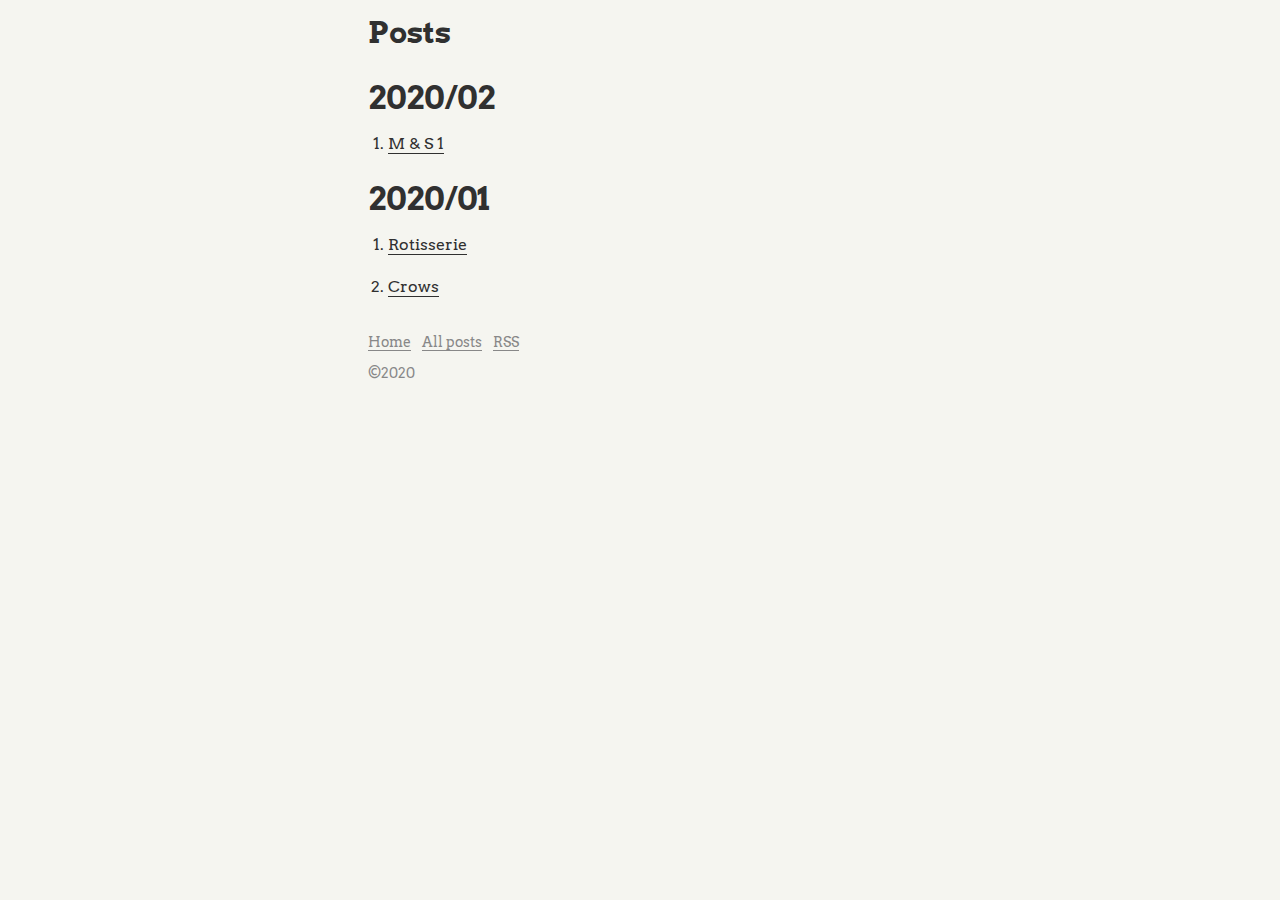
==== commit 42e56c5c: "publicity is good" ====
--- a/post/index.html
+++ b/post/index.html
@@ -1,162 +1,105 @@
 <!DOCTYPE html>
-<html xmlns="http://www.w3.org/1999/xhtml"  lang="en">
+<html lang="en-us">
+
 <head>
-<meta charset="UTF-8" />
-<meta name="viewport" content="width=device-width, initial-scale=1"/>
+  <meta charset="utf-8">
+  <meta http-equiv="X-UA-Compatible" content="IE=edge">
+  <meta name="viewport" content="width=device-width, initial-scale=1">
+  <meta name="author" content="">
+  <meta name="generator" content="Hugo 0.63.2" />
+  <title>Posts — Giggling Gazelles and Shit Droplets</title>
 
-<title>Posts | N to the 9th Power</title>
-
-<meta property='og:title' content='Posts - N to the 9th Power'>
-<meta property='og:description' content=''>
-<meta property='og:url' content='https://chillingchakra.github.com/post/'>
-<meta property='og:site_name' content='N to the 9th Power'>
-<meta property='og:type' content='website'><meta property='og:image' content='https://www.gravatar.com/avatar/4d9bce5034617fad6561a28088f4c600?s=256'><meta property='article:section' content='Post'><meta property='og:updated_time' content='2020-02-10T15:17:17-08:00'/><meta name='twitter:card' content='summary'><meta name='twitter:site' content='@welcomeback_rr'><meta name='twitter:creator' content='@welcomeback_rr'>
+  <meta name="description" content="">
+  <link rel="canonical" href="https://chillingchakra.github.io/post/">
+  <link href="/post/index.xml" rel="alternate"
+    type="application/rss+xml" title="Giggling Gazelles and Shit Droplets">
+  <link rel="stylesheet" href="https://fonts.googleapis.com/css?family=Source+Code+Pro|Arvo:400,700">
+  <link rel="stylesheet" href="https://chillingchakra.github.io/css/highlight.css">
+  <link rel="stylesheet" href="https://chillingchakra.github.io/css/paperback.css">
+</head>
 
 
-<link href="https://chillingchakra.github.com/index.xml" rel="alternate" type="application/rss+xml" title="N to the 9th Power" />
+<body>
+  <div class="container">
 
-<link rel="stylesheet" href="/css/style.css"/><link rel='stylesheet' href='https://chillingchakra.github.com/css/custom.css'><link rel="apple-touch-icon" sizes="180x180" href="/apple-touch-icon.png">
-<link rel="icon" type="image/png" sizes="32x32" href="/favicon-32x32.png">
-<link rel="icon" type="image/png" sizes="16x16" href="/favicon-16x16.png">
-<link rel="manifest" href="/site.webmanifest">
-<link rel="mask-icon" href="/safari-pinned-tab.svg" color="#5bbad5">
-<link rel="canonical" href="https://chillingchakra.github.com/post/">
-<meta name="msapplication-TileColor" content="#da532c">
-<meta name="theme-color" content="#ffffff">
-</head>
-<body>
-<section class="section">
-  <div class="container">
-    <nav id="nav-main" class="nav">
-      <div id="nav-name" class="nav-left">
-        <a id="nav-anchor" class="nav-item" href="https://chillingchakra.github.com">
-          <h1 id="nav-heading" class="title is-4">N to the 9th Power</h1>
-        </a>
-      </div>
-      <div class="nav-right">
-        <nav id="nav-items" class="nav-item level is-mobile"><a class="level-item" aria-label="github" href='https://github.com/chillingchakra'
-            target='_blank' rel='noopener'>
-            <span class="icon">
-              <i class><svg viewbox='0 0 24 24' stroke-linecap='round' stroke-linejoin='round' stroke-width='2' aria-hidden='true'>
-    
-    <path d="M9 19c-5 1.5-5-2.5-7-3m14 6v-3.87a3.37 3.37 0 0 0-.94-2.61c3.14-.35 6.44-1.54 6.44-7A5.44 5.44 0 0 0 20 4.77 5.07 5.07 0 0 0 19.91 1S18.73.65 16 2.48a13.38 13.38 0 0 0-7 0C6.27.65 5.09 1 5.09 1A5.07 5.07 0 0 0 5 4.77a5.44 5.44 0 0 0-1.5 3.78c0 5.42 3.3 6.61 6.44 7A3.37 3.37 0 0 0 9 18.13V22"/>
-    
-  </svg></i>
-            </span>
-          </a><a class="level-item" aria-label="twitter" href='https://twitter.com/welcomeback_rr'
-            target='_blank' rel='noopener'>
-            <span class="icon">
-              <i class><svg viewbox='0 0 24 24' stroke-linecap='round' stroke-linejoin='round' stroke-width='2' aria-hidden='true'>
-    
-    <path d="M23 3a10.9 10.9 0 0 1-3.14 1.53 4.48 4.48 0 0 0-7.86 3v1A10.66 10.66 0 0 1 3 4s-4 9 5 13a11.64 11.64 0 0 1-7 2c9 5 20 0 20-11.5a4.5 4.5 0 0 0-.08-.83A7.72 7.72 0 0 0 23 3z"/>
-    
-  </svg></i>
-            </span>
-          </a><a class="level-item" aria-label="email" href='mailto:nicholai@sdf.org'
-            target='_blank' rel='noopener'>
-            <span class="icon">
-              <i class><svg viewbox='0 0 24 24' stroke-linecap='round' stroke-linejoin='round' stroke-width='2' aria-hidden='true'>
-    
-    <path d="M4 4h16c1.1 0 2 .9 2 2v12c0 1.1-.9 2-2 2H4c-1.1 0-2-.9-2-2V6c0-1.1.9-2 2-2z"/>
-    <polyline points="22,6 12,13 2,6"/>
-    
-  </svg></i>
-            </span>
-          </a></nav>
-      </div>
-    </nav>
+    <header>
+  <h1>Posts</h1>
 
-    <nav class="nav">
+  
+
+  
+</header>
+
+
+    <article>
+
+      <section>
+        <h2>2020/02</h2>
+
+        <ol>
+          <li>
+            <p>
+  <a href="https://chillingchakra.github.io/post/ms1/">M &amp; S 1</a>
+</p>
+
+          </li>
+          
+        </ol>
+      </section>
+      <section>
+        <h2>2020/01</h2>
+
+        <ol>
+          <li>
+            <p>
+  <a href="https://chillingchakra.github.io/post/rotisserie/">Rotisserie</a>
+</p>
+
+          </li>
+          <li>
+            <p>
+  <a href="https://chillingchakra.github.io/post/crows/">Crows</a>
+</p>
+
+          </li>
+          
+        </ol>
+      </section>
       
 
-      
-    </nav>
+    </article>
+
+    <nav class="site-nav">
+  <a href="https://chillingchakra.github.io/">Home</a>
+  <a href="https://chillingchakra.github.io/post/">All posts</a>
+  <a href="https://chillingchakra.github.io/index.xml">RSS</a>
+  <link rel="alternate" href="https://chillingchakra.github.io/index.xml" type="application/rss+xml" title="RSS"></link>
+
+
+  
+
+  
+
+  
+</nav>
+
+
+    <footer class="site-footer">
+  <span class="owner">©2020 </span>
+
+  
+
+  
+</footer>
+
 
   </div>
-  <script src="/js/navicon-shift.js"></script>
-</section>
-<section class="section">
-  <div class="container">
-    
-    <article>
-      <div class="subtitle tags is-6 is-pulled-right">
-        
-      </div>
-      <h2 class="subtitle is-6 date">February 10, 2020</h2>
-      <h1 class="title"><a href="https://chillingchakra.github.com/post/ms1/">M &amp; S 1</a></h1>
-      <div class="content">
-        Hello.
-I&rsquo;m Mulder and this is Scully
-She believes baby Yoda is cute as fuck.
-I believe he is in fact so because Disney engineered him that way.
-A: Oh my god, he issss cutttee! M: Yeah, sure he is, but isn&rsquo;t it possible he is that way to all of us is because someone worked really hard to have all our minds thinking that in unison. A large scale operation by a corporation with a lot of money and the ability to hire anyone to do anything under sun and under the auspices of research and development for targeting audiences and give the guy free reign in terms of whatever his past experiments in some place that doesn&rsquo;t care have lead him to discover.
-        
-        <a class="button is-link" href="https://chillingchakra.github.com/post/ms1/" style="height:28px">
-          Read more
-        </a>
-        
-      </div>
-    </article>
-    
-    <article>
-      <div class="subtitle tags is-6 is-pulled-right">
-        
-      </div>
-      <h2 class="subtitle is-6 date">January 31, 2020</h2>
-      <h1 class="title"><a href="https://chillingchakra.github.com/post/rotisserie/">Rotisserie</a></h1>
-      <div class="content">
-        I went to go get rotisserie chicken from Ralphs today.
- I was like this is what I&rsquo;m doing after work Laundry Shower to clean my hair up a bit Shave my neck area and then I&rsquo;m walking to Ralphs and getting a rotisserie chicken and afterwards hitting the funky little liquor store that sells damn near everything and getting the beer.  I arrived to find all the rotisserie chickens had been taken.
-        
-        <a class="button is-link" href="https://chillingchakra.github.com/post/rotisserie/" style="height:28px">
-          Read more
-        </a>
-        
-      </div>
-    </article>
-    
-    <article>
-      <div class="subtitle tags is-6 is-pulled-right">
-        
-      </div>
-      <h2 class="subtitle is-6 date">January 20, 2020</h2>
-      <h1 class="title"><a href="https://chillingchakra.github.com/post/crows/">Crows</a></h1>
-      <div class="content">
-        
-        
-      </div>
-    </article>
-    
-  </div>
-</section>
-<section class="section">
-  <div class="container">
-    <nav class="level is-mobile">
-      <div class="level-left">
-        <div class="level-item">
-          
-        </div>
-      </div>
-      <div class="level-right is-marginless">
-        <div class="level-item">
-          
-        </div>
-      </div>
-    </nav>
-  </div>
-</section>
 
-<section class="section">
-  <div class="container has-text-centered">
-    <p>&copy; <a href="https://github.com/chillingchakra">Chilling Chakra Productions</a> 2017</p>
-    
-      <p>Powered by <a href="https://gohugo.io/">Hugo</a> &amp; <a href="https://github.com/ribice/kiss">Kiss</a>.</p>
-    
-  </div>
-</section>
-
+  
+<script src="https://chillingchakra.github.io/js/highlight.pack.js"></script>
+<script>hljs.initHighlightingOnLoad();</script>
 
 
 </body>
+
 </html>
-
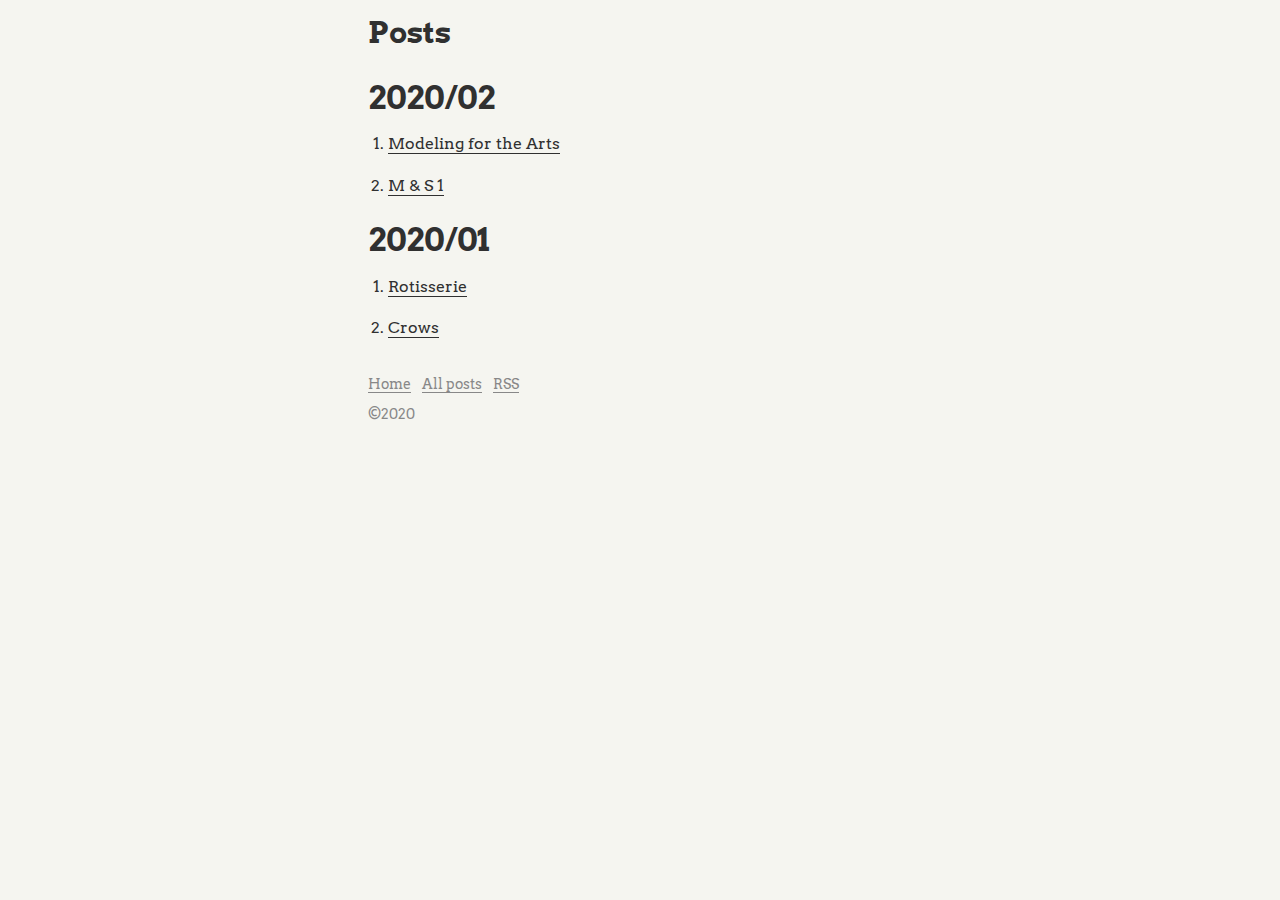
==== commit 28671b92: "Modeling for the Arts" ====
--- a/post/index.html
+++ b/post/index.html
@@ -7,12 +7,12 @@
   <meta name="viewport" content="width=device-width, initial-scale=1">
   <meta name="author" content="">
   <meta name="generator" content="Hugo 0.63.2" />
-  <title>Posts — Giggling Gazelles and Shit Droplets</title>
+  <title>Posts — Giggling Gazelles to the Nth Power</title>
 
   <meta name="description" content="">
   <link rel="canonical" href="https://chillingchakra.github.io/post/">
   <link href="/post/index.xml" rel="alternate"
-    type="application/rss+xml" title="Giggling Gazelles and Shit Droplets">
+    type="application/rss+xml" title="Giggling Gazelles to the Nth Power">
   <link rel="stylesheet" href="https://fonts.googleapis.com/css?family=Source+Code+Pro|Arvo:400,700">
   <link rel="stylesheet" href="https://chillingchakra.github.io/css/highlight.css">
   <link rel="stylesheet" href="https://chillingchakra.github.io/css/paperback.css">
@@ -37,6 +37,12 @@
         <h2>2020/02</h2>
 
         <ol>
+          <li>
+            <p>
+  <a href="https://chillingchakra.github.io/post/modeling-for-calarts-student/">Modeling for the Arts</a>
+</p>
+
+          </li>
           <li>
             <p>
   <a href="https://chillingchakra.github.io/post/ms1/">M &amp; S 1</a>
